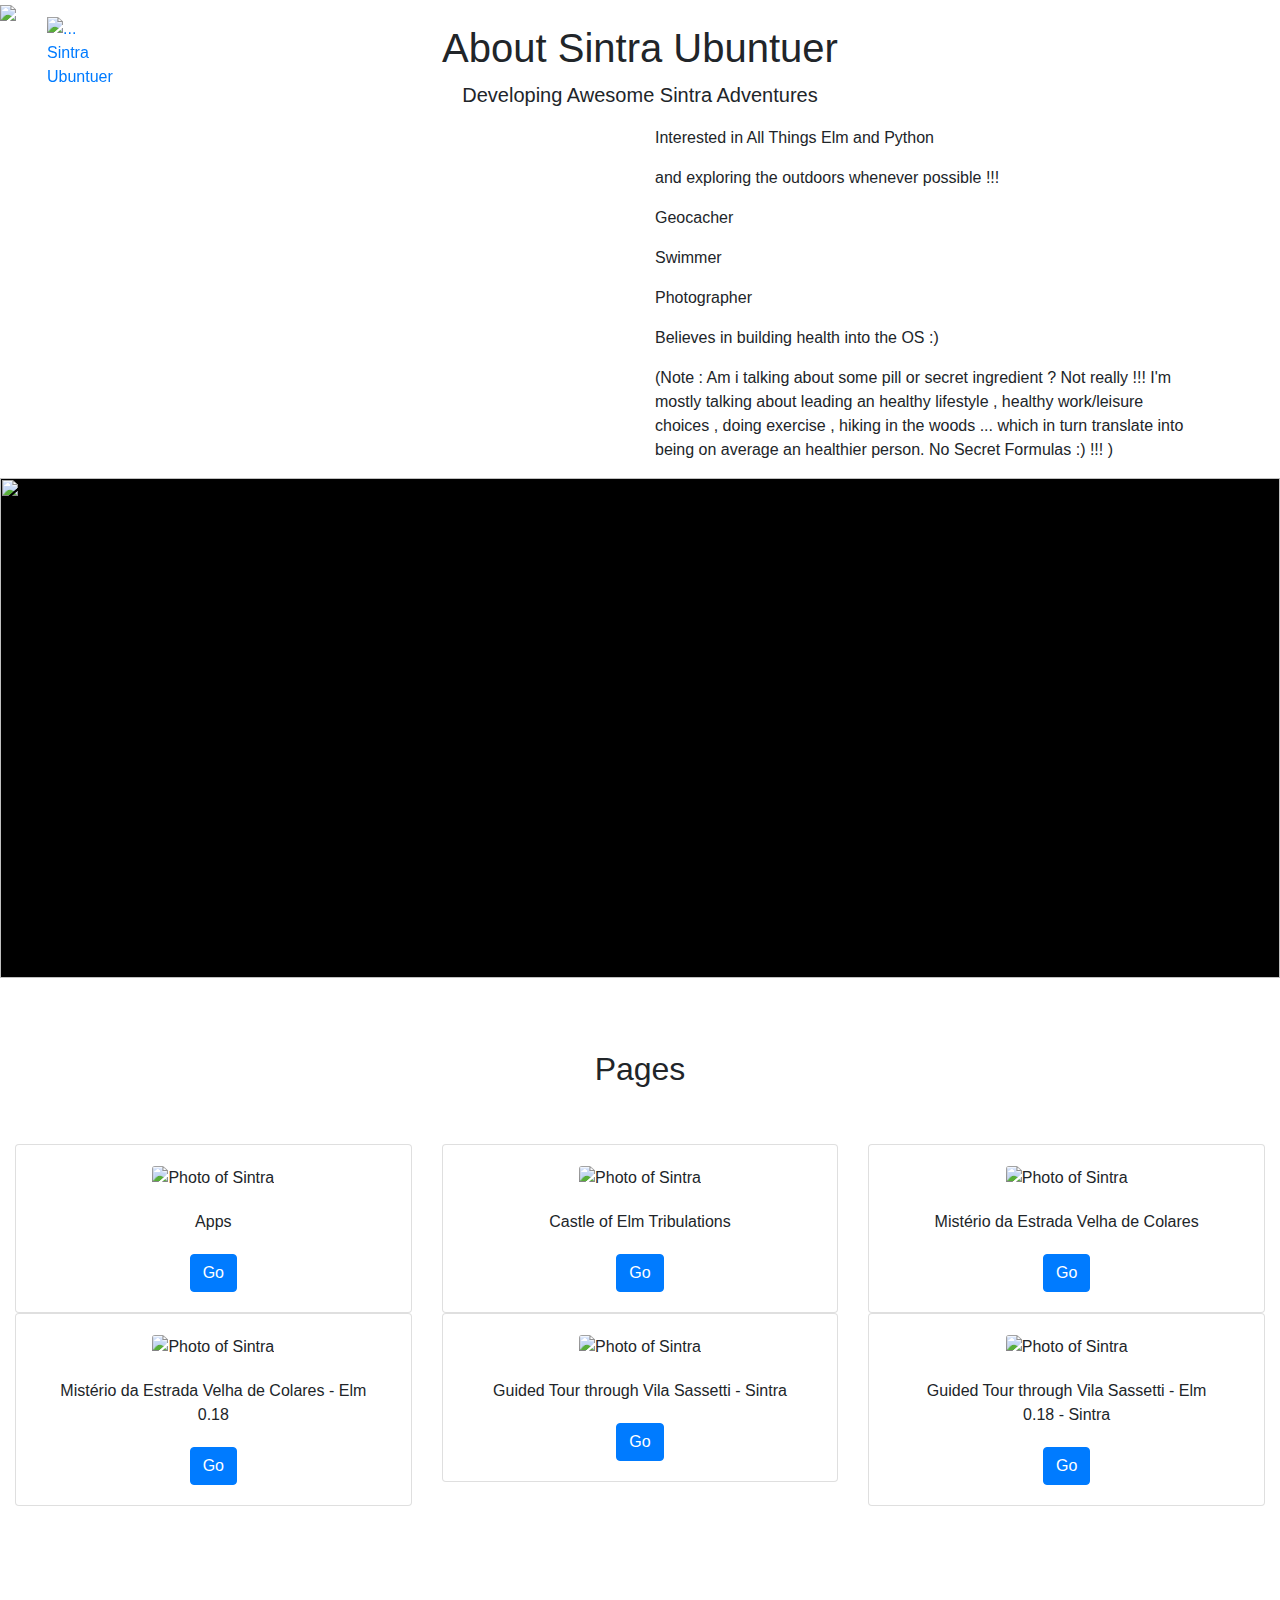
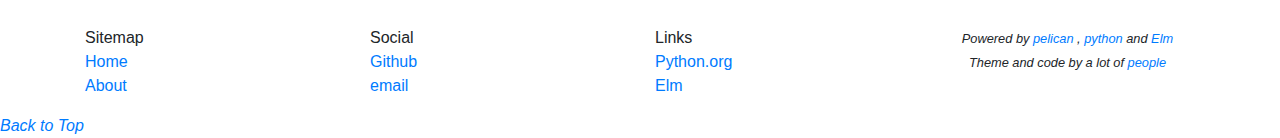
==== index.html @ ea8aba7e "add castle-of-elm-tribulations app" ====
<!DOCTYPE html>
<html lang="en">
<head>

        <meta charset="utf-8" />
        <title>Sintra Ubuntuer</title>
        <link rel="stylesheet" href="http://localhost:8000/output/theme/css/main.css" />

        <!-- Mobile Meta -->
      		<meta name="viewport" content="width=device-width, initial-scale=1.0">

        <!-- Bootstrap core CSS -->
        <!-- <link rel="stylesheet" href="https://cdnjs.cloudflare.com/ajax/libs/twitter-bootstrap/3.3.7/css/bootstrap.css" /> -->
        <link rel="stylesheet" href="https://cdnjs.cloudflare.com/ajax/libs/twitter-bootstrap/4.0.0-alpha/css/bootstrap.css " />
        <!-- Font Awesome CSS -->
        <link rel="stylesheet" href="https://maxcdn.bootstrapcdn.com/font-awesome/4.7.0/css/font-awesome.min.css" />



        <!--[if IE]>
            <script src="https://html5shiv.googlecode.com/svn/trunk/html5.js"></script>
        <![endif]-->
</head>

<body class="no-trans">

		<!-- scrollToTop -->
		<!-- ================ -->

 		<div class="scrollToTop"><i class="icon-up-open-big"></i></div>

          		<!-- header start -->
          		<!-- ================ -->
          		<header class="header fixed clearfix navbar  fixed-top navbar-expand-sm">

          <nav class="navbar navbar-dark  navbar-fixed-top" >
              <div class="container">

              <button class="navbar-toggler hidden-md-up pull-xs-right" data-target="#collapsenav" data-toggle="collapse" type="button">
                      ☰
                  </button>
              <div class="row">
                 <div class="col-lg-7 col-md-6 col-sm-12 col-xs-12">
                    <!-- <a class="navbar-brand" href="#home">Brand-1</a> -->
                    <!-- logo -->
							      <div class="logo smooth-scroll">
								        <a href="#banner"><img id="logo" class="img-circle" src="http://localhost:8000/output/theme/images/logo.jpg" alt="..."></a>
							      </div>

							      <!-- name-and-slogan -->
							      <div class="site-name-and-slogan smooth-scroll">
							        	<div class="site-name"><a href="http://localhost:8000/output/index.html">Sintra Ubuntuer </a></div>
							         	<!-- <div class="site-slogan"> <a target="_blank" href=""> </a></div> -->
						      	</div>
                 </div>
                  <div class="col-lg-5 col-md-6 col-sm-12 col-xs-12">
                      <div class="theMenu">
                      <div class="menuItems">
                       <div class="navbar-toggleable-sm collapse  text-xs-center" id="collapsenav">
                          <ul class="nav navbar-nav">
                            <!-- <li class="nav-item"><a class="nav-link" href="#">About</a></li> -->

                                           <li class="nav-item"><a class="nav-link" href="http://localhost:8000/output/index.html">Home</a></li>
                                           <li class="nav-item"><a class="nav-link" href="http://localhost:8000/output/index.html#about">About</a></li>


                                  <li class="nav-item"><a class="nav-link" href="http://localhost:8000/output/cronoIndex.html">Articles</a></li>

                                          <li class="nav-item"><a class="nav-link" href="http://localhost:8000/output/pages/apps.html">Apps</a></li>


                          </ul>
                      </div>
                    </div>
                  </div>
                  </div>

              </div>
            </div>
        </nav>


</header>
<!-- header end -->

<!-- banner start -->
<!-- ================ -->
<div id="banner" class="banner">
  <div class="banner-image"></div>
  <div class="banner-caption">
    <div class="container">
      <div class="row">
        <div class="col-md-8 col-md-offset-2 object-non-visible" data-animation-effect="fadeIn">
          <!--<h1 class="text-center"><span></span></h1>
          <p class="lead text-center"></p>
        -->
        </div>
      </div>
    </div>
  </div>
  <div class="arrow_down"><a class="arrowMoveDown" data-target="#MainContent"><img id="imgArrowDown" src="http://localhost:8000/output/theme/images/icons/arrow_down__black_M.png" /></a></div>
</div>
<!-- banner end -->

 <div id="MainContent">


<!-- section start -->
<!-- ================ -->
<div class="section clearfix object-non-visible" data-animation-effect="fadeIn">
  <div class="container">
    <div class="row">
      <div class="col-md-12">
        <h1 id="about" class="title text-center">About <span>Sintra Ubuntuer</span></h1>
        <p class="lead text-center">Developing Awesome Sintra Adventures</p>
        <div class="space"></div>
        <div class="row">
          <div class="col-md-6">
            <img src="http://localhost:8000/output/theme/images/Sintra_img01.jpg" alt="">
            <div class="space"></div>
          </div>
          <div class="col-md-6">
            <p>Interested in All Things Elm and Python </p>
            <p>and exploring the outdoors whenever possible !!!
              <p>Geocacher </p>
              <p>Swimmer </p>
              <p>Photographer </p>
              <p>Believes in building health into the OS :) </p>
              <p>(Note : Am i talking about some pill or secret ingredient ? Not really !!! I'm mostly
                talking about leading an healthy lifestyle , healthy work/leisure choices , doing exercise ,
                hiking in the woods ... which in turn translate into being on average an healthier person. No Secret
                Formulas :) !!! )
              </p>


          </div>
        </div>
        <div class="space"></div>
      </div>
    </div>
  </div>
</div>


<div id="sepImage" style="width:100%; height:500px ; display: block; position: relative; background-color:#000000;">
  <!--<img style="width: 100%; height: 100%;" class="img-responsive" src="http://localhost:8000/output/theme/images/elmIdeas_.png"  /> -->
  <!-- <img style="width: 100%; height: 100%;" class="img-responsive" src="http://localhost:8000/output/theme/images/worldSep.png"  />  -->
  <img style="width: 100%; height: 100%;" class="img-responsive"
    src="http://localhost:8000/output/theme/images/deepIdeas___.png" />

</div>


<br />
<br />

<section id="content" class="body">

  <br />
  <h2 class="text-center">Pages</h2>
  <br />
  <br />
  <div class="container-fluid">



    <div class="row">

      <div class="col-lg-4 col-md-6 col-sm-12">


        <div class="alignCenter">
          <div class="card">

            <div class="card-body text-center">

              <!-- Image -->
              <img class="card-img-top maxwidth300 alignCenter"
                src="http://localhost:8000/output/theme/images/apps5.png" alt="Photo of Sintra">

              <!-- Text Overlay -->
              <div class="card-img-overlay maxHeight100">
                <h4 class="card-title"></h4>
                <p class="card-text"></p>
              </div>



              <!-- </div> -->
              <div class="card-body text-center minHeight80">
                <span class="valignMiddle">Apps</span>
                </br>
              </div>
              <div>
                <a class="btn btn-primary maxWidth200 alignCenter" href="http://localhost:8000/output/pages/apps.html">Go</a>
              </div>

            </div>

          </div>
        </div>
      </div>







      <div class="col-lg-4 col-md-6 col-sm-12">


        <div class="alignCenter">
          <div class="card">

            <div class="card-body text-center">

              <!-- Image -->
              <img class="card-img-top maxwidth300 alignCenter"
                src="http://localhost:8000/output/theme/images/castleOfElmTribulations_indexPage.png" alt="Photo of Sintra">

              <!-- Text Overlay -->
              <div class="card-img-overlay maxHeight100">
                <h4 class="card-title"></h4>
                <p class="card-text"></p>
              </div>



              <!-- </div> -->
              <div class="card-body text-center minHeight80">
                <span class="valignMiddle">Castle of Elm Tribulations</span>
                </br>
              </div>
              <div>
                <a class="btn btn-primary maxWidth200 alignCenter" href="http://localhost:8000/output/pages/castle-of-elm-tribulations.html">Go</a>
              </div>

            </div>

          </div>
        </div>
      </div>







      <div class="col-lg-4 col-md-6 col-sm-12">


        <div class="alignCenter">
          <div class="card">

            <div class="card-body text-center">

              <!-- Image -->
              <img class="card-img-top maxwidth300 alignCenter"
                src="http://localhost:8000/output/theme/images/misterioEstradaVelhaColares_indexPage.png" alt="Photo of Sintra">

              <!-- Text Overlay -->
              <div class="card-img-overlay maxHeight100">
                <h4 class="card-title"></h4>
                <p class="card-text"></p>
              </div>



              <!-- </div> -->
              <div class="card-body text-center minHeight80">
                <span class="valignMiddle">Mistério da Estrada Velha de Colares</span>
                </br>
              </div>
              <div>
                <a class="btn btn-primary maxWidth200 alignCenter" href="http://localhost:8000/output/pages/misterio-da-estrada-velha-de-colares.html">Go</a>
              </div>

            </div>

          </div>
        </div>
      </div>

    </div>





    <div class="row">

      <div class="col-lg-4 col-md-6 col-sm-12">


        <div class="alignCenter">
          <div class="card">

            <div class="card-body text-center">

              <!-- Image -->
              <img class="card-img-top maxwidth300 alignCenter"
                src="http://localhost:8000/output/theme/images/misterioEstradaVelhaColares_indexPage.png" alt="Photo of Sintra">

              <!-- Text Overlay -->
              <div class="card-img-overlay maxHeight100">
                <h4 class="card-title"></h4>
                <p class="card-text"></p>
              </div>



              <!-- </div> -->
              <div class="card-body text-center minHeight80">
                <span class="valignMiddle">Mistério da Estrada Velha de Colares - Elm 0.18</span>
                </br>
              </div>
              <div>
                <a class="btn btn-primary maxWidth200 alignCenter" href="http://localhost:8000/output/pages/misterio-da-estrada-velha-de-colares-elm-018.html">Go</a>
              </div>

            </div>

          </div>
        </div>
      </div>







      <div class="col-lg-4 col-md-6 col-sm-12">


        <div class="alignCenter">
          <div class="card">

            <div class="card-body text-center">

              <!-- Image -->
              <img class="card-img-top maxwidth300 alignCenter"
                src="http://localhost:8000/output/theme/images/vilaSassetti_indexPage.png" alt="Photo of Sintra">

              <!-- Text Overlay -->
              <div class="card-img-overlay maxHeight100">
                <h4 class="card-title"></h4>
                <p class="card-text"></p>
              </div>



              <!-- </div> -->
              <div class="card-body text-center minHeight80">
                <span class="valignMiddle">Guided Tour through Vila Sassetti - Sintra</span>
                </br>
              </div>
              <div>
                <a class="btn btn-primary maxWidth200 alignCenter" href="http://localhost:8000/output/pages/guided-tour-through-vila-sassetti-sintra.html">Go</a>
              </div>

            </div>

          </div>
        </div>
      </div>







      <div class="col-lg-4 col-md-6 col-sm-12">


        <div class="alignCenter">
          <div class="card">

            <div class="card-body text-center">

              <!-- Image -->
              <img class="card-img-top maxwidth300 alignCenter"
                src="http://localhost:8000/output/theme/images/vilaSassetti_indexPage.png" alt="Photo of Sintra">

              <!-- Text Overlay -->
              <div class="card-img-overlay maxHeight100">
                <h4 class="card-title"></h4>
                <p class="card-text"></p>
              </div>



              <!-- </div> -->
              <div class="card-body text-center minHeight80">
                <span class="valignMiddle">Guided Tour through Vila Sassetti - Elm 0.18 - Sintra</span>
                </br>
              </div>
              <div>
                <a class="btn btn-primary maxWidth200 alignCenter" href="http://localhost:8000/output/pages/guided-tour-through-vila-sassetti-elm-018-sintra.html">Go</a>
              </div>

            </div>

          </div>
        </div>
      </div>

    </div>



</section>




</div>
        <!--
        <section id="extras" class="body text-center">
                <div class="blogroll">
                        <h2>Links</h2>
                        <ul>
                            <li><a href="http://python.org/">Python.org</a></li>
                            <li><a href="http://elm-lang.org">Elm</a></li>
                        </ul>
                </div><!-- /.blogroll

                <div class="social">
                        <h2>Social</h2>
                        <ul>

                            <li><a href="https://github.com/sintraubuntuer">Github</a></li>
                        </ul>
                </div><  !-- /.social

        </section><!-- /#extras
       -->


      <br/>
      <br/>
      <br/>
      <br/>
      <br/>

        <!-- Footer -->
               <div class="footer gradient-2">
                   <div class="container footer-container ">
                       <div class="row">
                           <div class="col-xs-12 col-sm-12 col-md-3 col-lg-3">
                               <div class="footer-title">Sitemap</div>
                               <ul class="list-unstyled">
                                   <li><a href="http://localhost:8000/output/index.html">Home</a></li>
                                   <li><a href="http://localhost:8000/output/index.html#about">About</a></li>
                               </ul>
                           </div>
                           <div class="col-xs-12 col-sm-12 col-md-3 col-lg-3">
                               <!-- <div class="footer-title"></div> -->
                               <div class="footer-title">Social</div>

                               <ul class="list-unstyled">
                                   <li><a href="https://github.com/sintraubuntuer" target="_blank">Github</a></li>
                                   <li><a  href="http://localhost:8000/output/pages/contacts.html">email</a></li>
                               </ul>
                           </div>
                           <div class="col-xs-12 col-sm-12 col-md-3 col-lg-3">
                               <!-- <div class="footer-title"></div> -->
                               <div class="footer-title">Links</div>

                               <ul class="list-unstyled">
                                   <li><a href="http://python.org/" target="_blank">Python.org</a></li>
                                   <li><a href="http://elm-lang.org" target="_blank">Elm</a></li>
                               </ul>
                           </div>
                           <div class="col-xs-12 col-sm-12 col-md-3 col-lg-3">
                               <p class="text-center">
                                   <small><em>Powered by <a href="http://docs.getpelican.com/" target="_blank">pelican</a>
                                                        , <a href="https://www.python.org/" target="_blank">python</a>
                                                        and
                                                        <a href="http://www.elm-lang.org/" target="_blank">Elm</a>
                                        </em></small><br/>

                                   <small><em>Theme and code by a lot of <a class="redLink" href="http://localhost:8000/output/pages/credits.html">people</a></small> </br>
                                   <small></small>
                               </p>
                           </div>
                       </div>
                   </div>
               </div>
               <!-- /Footer -->

               <a href="#" class="back-to-top">Back to Top</a>











    <script type="text/javascript" src="http://localhost:8000/output/theme/plugins/jquery.min.js"></script>

   <!-- <script type="text/javascript" src="https://cdnjs.cloudflare.com/ajax/libs/twitter-bootstrap/3.3.7/js/bootstrap.min.js"></script> -->
   <script type="text/javascript" src="https://cdnjs.cloudflare.com/ajax/libs/twitter-bootstrap/4.0.0-alpha/js/bootstrap.js"></script>

    <!-- Modernizr javascript -->
    <script type="text/javascript" src="http://localhost:8000/output/theme/plugins/modernizr.js"></script>

    <!-- Isotope javascript -->
    <script type="text/javascript" src="http://localhost:8000/output/theme/plugins/isotope/isotope.pkgd.min.js"></script>

    <!-- Backstretch javascript -->
    <script type="text/javascript" src="http://localhost:8000/output/theme/plugins/jquery.backstretch.min.js"></script>

     <!-- Appear javascript -->
    <script type="text/javascript" src="http://localhost:8000/output/theme/plugins/jquery.appear.js"></script>


   <!-- Initialization of Plugins -->
		<script type="text/javascript" src="http://localhost:8000/output/theme/js/template.js" ></script>

		<!-- Custom Scripts -->
		<script type="text/javascript" src="http://localhost:8000/output/theme/js/custom.js" ></script>

    <link rel="stylesheet" href="http://localhost:8000/output/theme/css/defaultHighlight.css">
    <script type="text/javascript" src="http://localhost:8000/output/theme/js/highlight.pack.js"></script>
    <script type="text/javascript">hljs.initHighlightingOnLoad();</script>


    <script type="text/javascript">

        $(document).ready(function(){

            $(".banner-image").backstretch('http://localhost:8000/output/theme/images/banner.jpg');

        });

    </script>


<script type="text/javascript">

  $(document).ready(function () {

    checkWindowSize();

    $(window).resize(function () {
      checkWindowSize();
    });

    function checkWindowSize() {
      var windowsize = $(window).width();
      if (windowsize < 768) {
        $("#sepImage img").attr("src", "http://localhost:8000/output/theme/images/deepIdeas_smallScreen.png");
      }
      else {
        $("#sepImage img").attr("src", "http://localhost:8000/output/theme/images/deepIdeas___.png");
      }
    }

  });

</script>



</body>
</html>
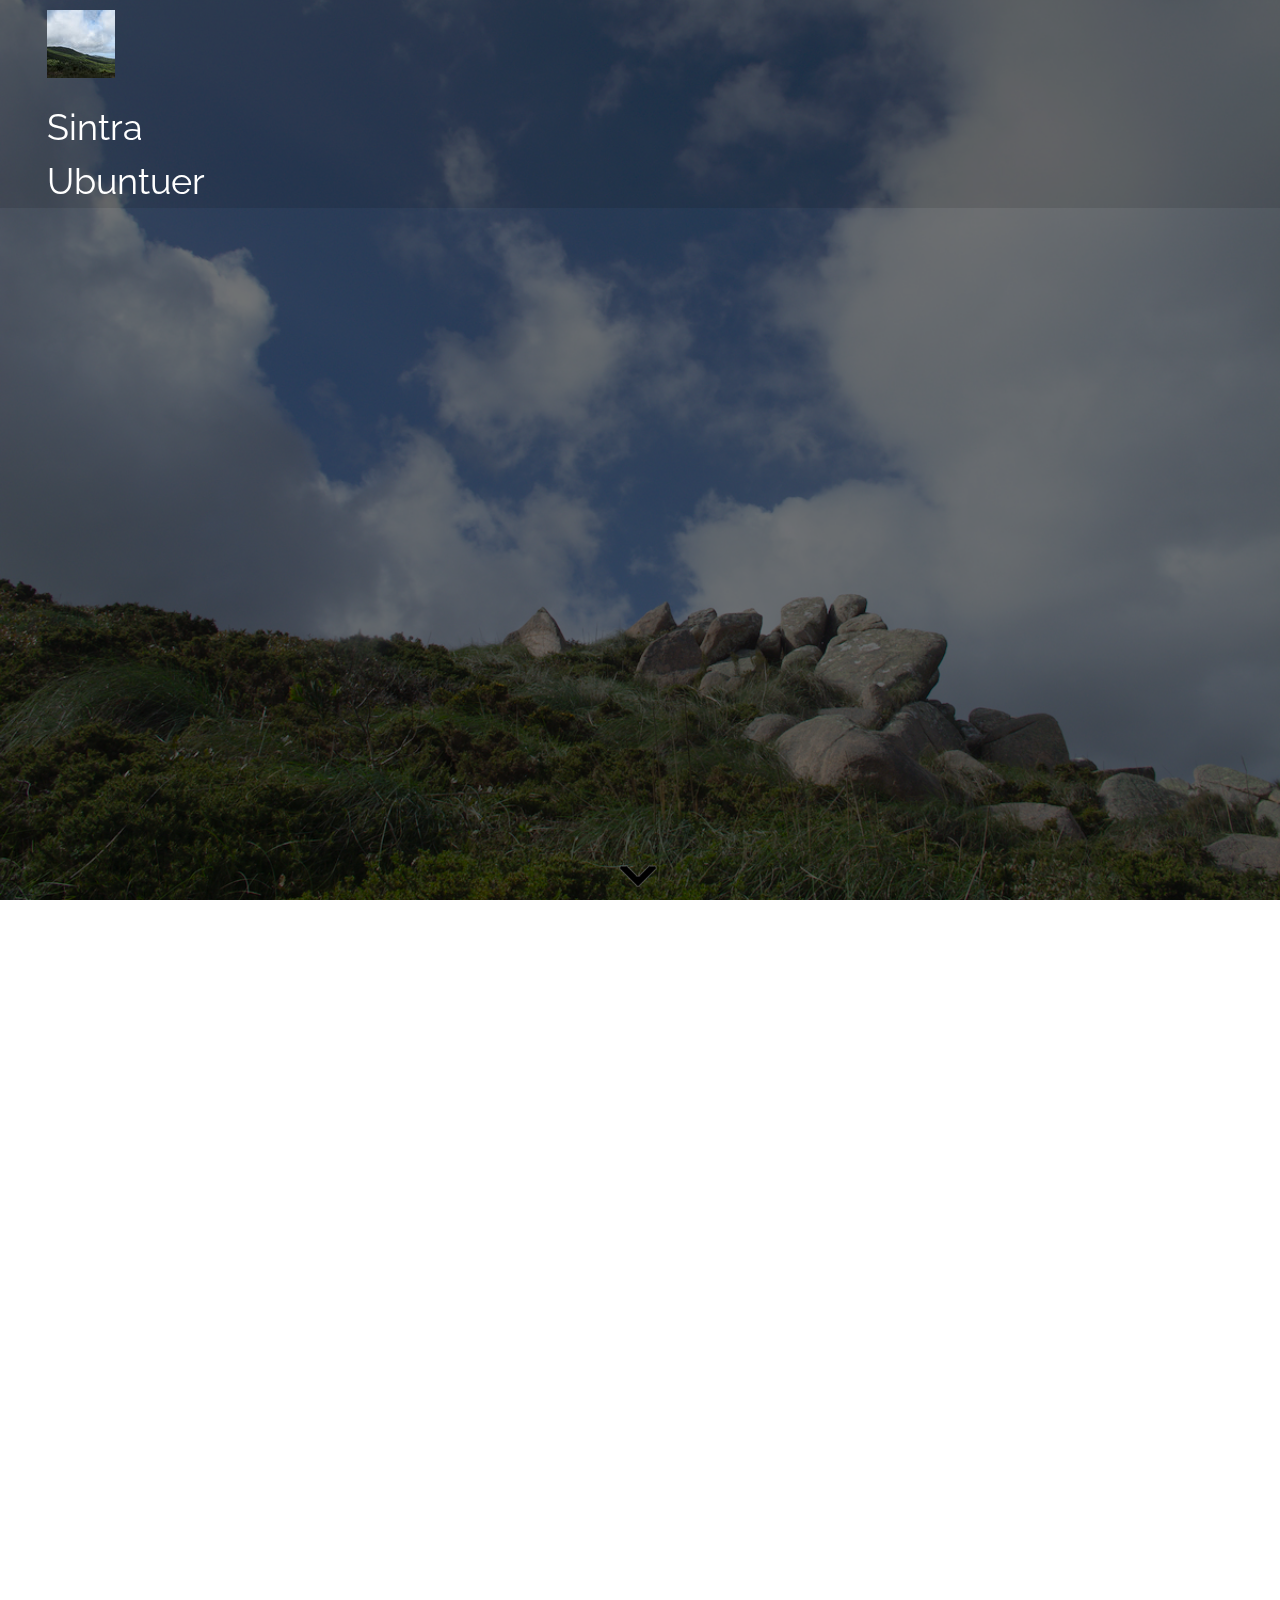
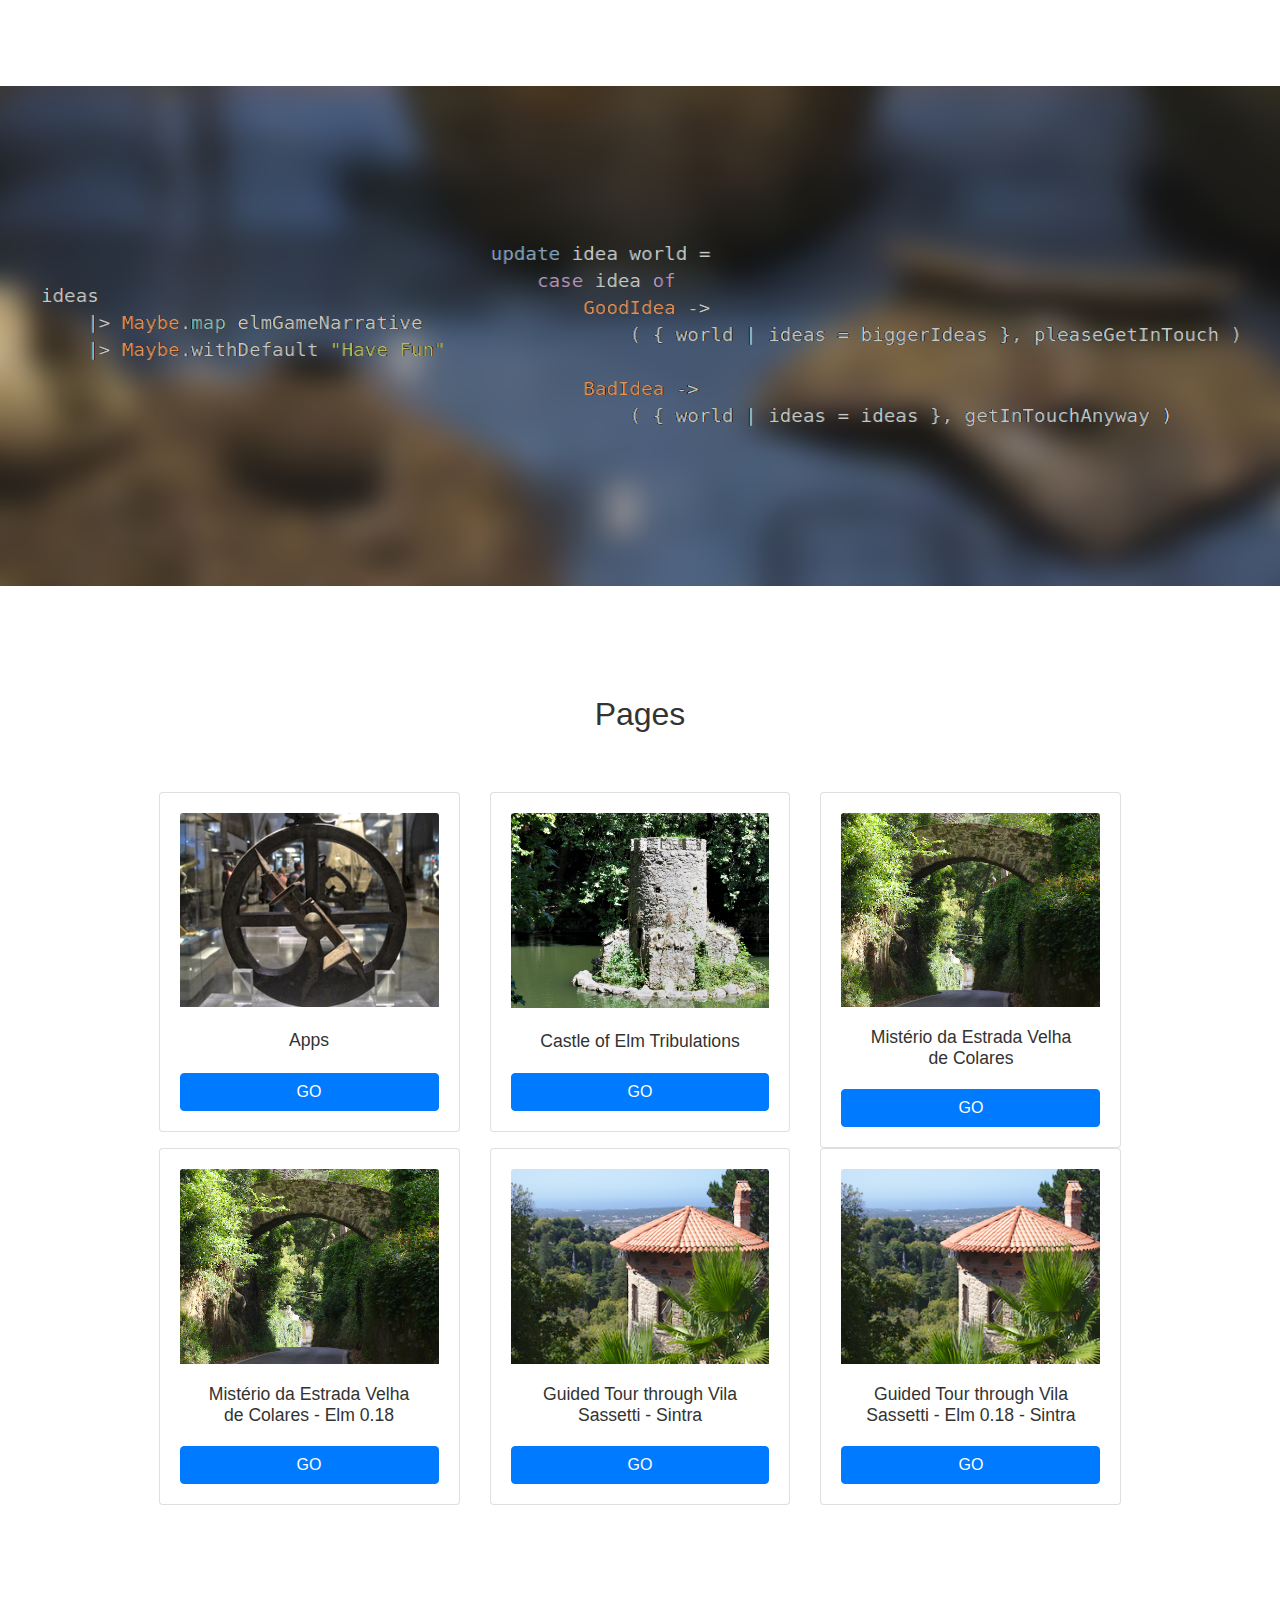
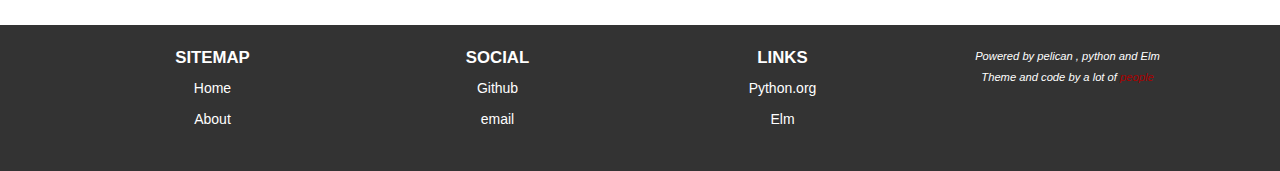
==== commit 33138041: "add castle-of-elm-tribulations app" ====
--- a/index.html
+++ b/index.html
@@ -4,7 +4,7 @@
 
         <meta charset="utf-8" />
         <title>Sintra Ubuntuer</title>
-        <link rel="stylesheet" href="http://localhost:8000/output/theme/css/main.css" />
+        <link rel="stylesheet" href="https://sintraubuntuer.github.io/theme/css/main.css" />
 
         <!-- Mobile Meta -->
       		<meta name="viewport" content="width=device-width, initial-scale=1.0">
@@ -44,12 +44,12 @@
                     <!-- <a class="navbar-brand" href="#home">Brand-1</a> -->
                     <!-- logo -->
 							      <div class="logo smooth-scroll">
-								        <a href="#banner"><img id="logo" class="img-circle" src="http://localhost:8000/output/theme/images/logo.jpg" alt="..."></a>
+								        <a href="#banner"><img id="logo" class="img-circle" src="https://sintraubuntuer.github.io/theme/images/logo.jpg" alt="..."></a>
 							      </div>
 
 							      <!-- name-and-slogan -->
 							      <div class="site-name-and-slogan smooth-scroll">
-							        	<div class="site-name"><a href="http://localhost:8000/output/index.html">Sintra Ubuntuer </a></div>
+							        	<div class="site-name"><a href="https://sintraubuntuer.github.io/index.html">Sintra Ubuntuer </a></div>
 							         	<!-- <div class="site-slogan"> <a target="_blank" href=""> </a></div> -->
 						      	</div>
                  </div>
@@ -60,13 +60,13 @@
                           <ul class="nav navbar-nav">
                             <!-- <li class="nav-item"><a class="nav-link" href="#">About</a></li> -->
 
-                                           <li class="nav-item"><a class="nav-link" href="http://localhost:8000/output/index.html">Home</a></li>
-                                           <li class="nav-item"><a class="nav-link" href="http://localhost:8000/output/index.html#about">About</a></li>
-
-
-                                  <li class="nav-item"><a class="nav-link" href="http://localhost:8000/output/cronoIndex.html">Articles</a></li>
-
-                                          <li class="nav-item"><a class="nav-link" href="http://localhost:8000/output/pages/apps.html">Apps</a></li>
+                                           <li class="nav-item"><a class="nav-link" href="https://sintraubuntuer.github.io/index.html">Home</a></li>
+                                           <li class="nav-item"><a class="nav-link" href="https://sintraubuntuer.github.io/index.html#about">About</a></li>
+
+
+                                  <li class="nav-item"><a class="nav-link" href="https://sintraubuntuer.github.io/cronoIndex.html">Articles</a></li>
+
+                                          <li class="nav-item"><a class="nav-link" href="https://sintraubuntuer.github.io/pages/apps.html">Apps</a></li>
 
 
                           </ul>
@@ -98,7 +98,7 @@
       </div>
     </div>
   </div>
-  <div class="arrow_down"><a class="arrowMoveDown" data-target="#MainContent"><img id="imgArrowDown" src="http://localhost:8000/output/theme/images/icons/arrow_down__black_M.png" /></a></div>
+  <div class="arrow_down"><a class="arrowMoveDown" data-target="#MainContent"><img id="imgArrowDown" src="https://sintraubuntuer.github.io/theme/images/icons/arrow_down__black_M.png" /></a></div>
 </div>
 <!-- banner end -->
 
@@ -116,7 +116,7 @@
         <div class="space"></div>
         <div class="row">
           <div class="col-md-6">
-            <img src="http://localhost:8000/output/theme/images/Sintra_img01.jpg" alt="">
+            <img src="https://sintraubuntuer.github.io/theme/images/Sintra_img01.jpg" alt="">
             <div class="space"></div>
           </div>
           <div class="col-md-6">
@@ -143,10 +143,10 @@
 
 
 <div id="sepImage" style="width:100%; height:500px ; display: block; position: relative; background-color:#000000;">
-  <!--<img style="width: 100%; height: 100%;" class="img-responsive" src="http://localhost:8000/output/theme/images/elmIdeas_.png"  /> -->
-  <!-- <img style="width: 100%; height: 100%;" class="img-responsive" src="http://localhost:8000/output/theme/images/worldSep.png"  />  -->
+  <!--<img style="width: 100%; height: 100%;" class="img-responsive" src="https://sintraubuntuer.github.io/theme/images/elmIdeas_.png"  /> -->
+  <!-- <img style="width: 100%; height: 100%;" class="img-responsive" src="https://sintraubuntuer.github.io/theme/images/worldSep.png"  />  -->
   <img style="width: 100%; height: 100%;" class="img-responsive"
-    src="http://localhost:8000/output/theme/images/deepIdeas___.png" />
+    src="https://sintraubuntuer.github.io/theme/images/deepIdeas___.png" />
 
 </div>
 
@@ -176,7 +176,7 @@
 
               <!-- Image -->
               <img class="card-img-top maxwidth300 alignCenter"
-                src="http://localhost:8000/output/theme/images/apps5.png" alt="Photo of Sintra">
+                src="https://sintraubuntuer.github.io/theme/images/apps5.png" alt="Photo of Sintra">
 
               <!-- Text Overlay -->
               <div class="card-img-overlay maxHeight100">
@@ -192,7 +192,7 @@
                 </br>
               </div>
               <div>
-                <a class="btn btn-primary maxWidth200 alignCenter" href="http://localhost:8000/output/pages/apps.html">Go</a>
+                <a class="btn btn-primary maxWidth200 alignCenter" href="https://sintraubuntuer.github.io/pages/apps.html">Go</a>
               </div>
 
             </div>
@@ -217,7 +217,7 @@
 
               <!-- Image -->
               <img class="card-img-top maxwidth300 alignCenter"
-                src="http://localhost:8000/output/theme/images/castleOfElmTribulations_indexPage.png" alt="Photo of Sintra">
+                src="https://sintraubuntuer.github.io/theme/images/castleOfElmTribulations_indexPage.png" alt="Photo of Sintra">
 
               <!-- Text Overlay -->
               <div class="card-img-overlay maxHeight100">
@@ -233,7 +233,7 @@
                 </br>
               </div>
               <div>
-                <a class="btn btn-primary maxWidth200 alignCenter" href="http://localhost:8000/output/pages/castle-of-elm-tribulations.html">Go</a>
+                <a class="btn btn-primary maxWidth200 alignCenter" href="https://sintraubuntuer.github.io/pages/castle-of-elm-tribulations.html">Go</a>
               </div>
 
             </div>
@@ -258,7 +258,7 @@
 
               <!-- Image -->
               <img class="card-img-top maxwidth300 alignCenter"
-                src="http://localhost:8000/output/theme/images/misterioEstradaVelhaColares_indexPage.png" alt="Photo of Sintra">
+                src="https://sintraubuntuer.github.io/theme/images/misterioEstradaVelhaColares_indexPage.png" alt="Photo of Sintra">
 
               <!-- Text Overlay -->
               <div class="card-img-overlay maxHeight100">
@@ -274,7 +274,7 @@
                 </br>
               </div>
               <div>
-                <a class="btn btn-primary maxWidth200 alignCenter" href="http://localhost:8000/output/pages/misterio-da-estrada-velha-de-colares.html">Go</a>
+                <a class="btn btn-primary maxWidth200 alignCenter" href="https://sintraubuntuer.github.io/pages/misterio-da-estrada-velha-de-colares.html">Go</a>
               </div>
 
             </div>
@@ -301,7 +301,7 @@
 
               <!-- Image -->
               <img class="card-img-top maxwidth300 alignCenter"
-                src="http://localhost:8000/output/theme/images/misterioEstradaVelhaColares_indexPage.png" alt="Photo of Sintra">
+                src="https://sintraubuntuer.github.io/theme/images/misterioEstradaVelhaColares_indexPage.png" alt="Photo of Sintra">
 
               <!-- Text Overlay -->
               <div class="card-img-overlay maxHeight100">
@@ -317,7 +317,7 @@
                 </br>
               </div>
               <div>
-                <a class="btn btn-primary maxWidth200 alignCenter" href="http://localhost:8000/output/pages/misterio-da-estrada-velha-de-colares-elm-018.html">Go</a>
+                <a class="btn btn-primary maxWidth200 alignCenter" href="https://sintraubuntuer.github.io/pages/misterio-da-estrada-velha-de-colares-elm-018.html">Go</a>
               </div>
 
             </div>
@@ -342,7 +342,7 @@
 
               <!-- Image -->
               <img class="card-img-top maxwidth300 alignCenter"
-                src="http://localhost:8000/output/theme/images/vilaSassetti_indexPage.png" alt="Photo of Sintra">
+                src="https://sintraubuntuer.github.io/theme/images/vilaSassetti_indexPage.png" alt="Photo of Sintra">
 
               <!-- Text Overlay -->
               <div class="card-img-overlay maxHeight100">
@@ -358,7 +358,7 @@
                 </br>
               </div>
               <div>
-                <a class="btn btn-primary maxWidth200 alignCenter" href="http://localhost:8000/output/pages/guided-tour-through-vila-sassetti-sintra.html">Go</a>
+                <a class="btn btn-primary maxWidth200 alignCenter" href="https://sintraubuntuer.github.io/pages/guided-tour-through-vila-sassetti-sintra.html">Go</a>
               </div>
 
             </div>
@@ -383,7 +383,7 @@
 
               <!-- Image -->
               <img class="card-img-top maxwidth300 alignCenter"
-                src="http://localhost:8000/output/theme/images/vilaSassetti_indexPage.png" alt="Photo of Sintra">
+                src="https://sintraubuntuer.github.io/theme/images/vilaSassetti_indexPage.png" alt="Photo of Sintra">
 
               <!-- Text Overlay -->
               <div class="card-img-overlay maxHeight100">
@@ -399,7 +399,7 @@
                 </br>
               </div>
               <div>
-                <a class="btn btn-primary maxWidth200 alignCenter" href="http://localhost:8000/output/pages/guided-tour-through-vila-sassetti-elm-018-sintra.html">Go</a>
+                <a class="btn btn-primary maxWidth200 alignCenter" href="https://sintraubuntuer.github.io/pages/guided-tour-through-vila-sassetti-elm-018-sintra.html">Go</a>
               </div>
 
             </div>
@@ -453,8 +453,8 @@
                            <div class="col-xs-12 col-sm-12 col-md-3 col-lg-3">
                                <div class="footer-title">Sitemap</div>
                                <ul class="list-unstyled">
-                                   <li><a href="http://localhost:8000/output/index.html">Home</a></li>
-                                   <li><a href="http://localhost:8000/output/index.html#about">About</a></li>
+                                   <li><a href="https://sintraubuntuer.github.io/index.html">Home</a></li>
+                                   <li><a href="https://sintraubuntuer.github.io/index.html#about">About</a></li>
                                </ul>
                            </div>
                            <div class="col-xs-12 col-sm-12 col-md-3 col-lg-3">
@@ -463,7 +463,7 @@
 
                                <ul class="list-unstyled">
                                    <li><a href="https://github.com/sintraubuntuer" target="_blank">Github</a></li>
-                                   <li><a  href="http://localhost:8000/output/pages/contacts.html">email</a></li>
+                                   <li><a  href="https://sintraubuntuer.github.io/pages/contacts.html">email</a></li>
                                </ul>
                            </div>
                            <div class="col-xs-12 col-sm-12 col-md-3 col-lg-3">
@@ -483,7 +483,7 @@
                                                         <a href="http://www.elm-lang.org/" target="_blank">Elm</a>
                                         </em></small><br/>
 
-                                   <small><em>Theme and code by a lot of <a class="redLink" href="http://localhost:8000/output/pages/credits.html">people</a></small> </br>
+                                   <small><em>Theme and code by a lot of <a class="redLink" href="https://sintraubuntuer.github.io/pages/credits.html">people</a></small> </br>
                                    <small></small>
                                </p>
                            </div>
@@ -504,32 +504,32 @@
 
 
 
-    <script type="text/javascript" src="http://localhost:8000/output/theme/plugins/jquery.min.js"></script>
+    <script type="text/javascript" src="https://sintraubuntuer.github.io/theme/plugins/jquery.min.js"></script>
 
    <!-- <script type="text/javascript" src="https://cdnjs.cloudflare.com/ajax/libs/twitter-bootstrap/3.3.7/js/bootstrap.min.js"></script> -->
    <script type="text/javascript" src="https://cdnjs.cloudflare.com/ajax/libs/twitter-bootstrap/4.0.0-alpha/js/bootstrap.js"></script>
 
     <!-- Modernizr javascript -->
-    <script type="text/javascript" src="http://localhost:8000/output/theme/plugins/modernizr.js"></script>
+    <script type="text/javascript" src="https://sintraubuntuer.github.io/theme/plugins/modernizr.js"></script>
 
     <!-- Isotope javascript -->
-    <script type="text/javascript" src="http://localhost:8000/output/theme/plugins/isotope/isotope.pkgd.min.js"></script>
+    <script type="text/javascript" src="https://sintraubuntuer.github.io/theme/plugins/isotope/isotope.pkgd.min.js"></script>
 
     <!-- Backstretch javascript -->
-    <script type="text/javascript" src="http://localhost:8000/output/theme/plugins/jquery.backstretch.min.js"></script>
+    <script type="text/javascript" src="https://sintraubuntuer.github.io/theme/plugins/jquery.backstretch.min.js"></script>
 
      <!-- Appear javascript -->
-    <script type="text/javascript" src="http://localhost:8000/output/theme/plugins/jquery.appear.js"></script>
+    <script type="text/javascript" src="https://sintraubuntuer.github.io/theme/plugins/jquery.appear.js"></script>
 
 
    <!-- Initialization of Plugins -->
-		<script type="text/javascript" src="http://localhost:8000/output/theme/js/template.js" ></script>
+		<script type="text/javascript" src="https://sintraubuntuer.github.io/theme/js/template.js" ></script>
 
 		<!-- Custom Scripts -->
-		<script type="text/javascript" src="http://localhost:8000/output/theme/js/custom.js" ></script>
-
-    <link rel="stylesheet" href="http://localhost:8000/output/theme/css/defaultHighlight.css">
-    <script type="text/javascript" src="http://localhost:8000/output/theme/js/highlight.pack.js"></script>
+		<script type="text/javascript" src="https://sintraubuntuer.github.io/theme/js/custom.js" ></script>
+
+    <link rel="stylesheet" href="https://sintraubuntuer.github.io/theme/css/defaultHighlight.css">
+    <script type="text/javascript" src="https://sintraubuntuer.github.io/theme/js/highlight.pack.js"></script>
     <script type="text/javascript">hljs.initHighlightingOnLoad();</script>
 
 
@@ -537,7 +537,7 @@
 
         $(document).ready(function(){
 
-            $(".banner-image").backstretch('http://localhost:8000/output/theme/images/banner.jpg');
+            $(".banner-image").backstretch('https://sintraubuntuer.github.io/theme/images/banner.jpg');
 
         });
 
@@ -557,10 +557,10 @@
     function checkWindowSize() {
       var windowsize = $(window).width();
       if (windowsize < 768) {
-        $("#sepImage img").attr("src", "http://localhost:8000/output/theme/images/deepIdeas_smallScreen.png");
+        $("#sepImage img").attr("src", "https://sintraubuntuer.github.io/theme/images/deepIdeas_smallScreen.png");
       }
       else {
-        $("#sepImage img").attr("src", "http://localhost:8000/output/theme/images/deepIdeas___.png");
+        $("#sepImage img").attr("src", "https://sintraubuntuer.github.io/theme/images/deepIdeas___.png");
       }
     }
 
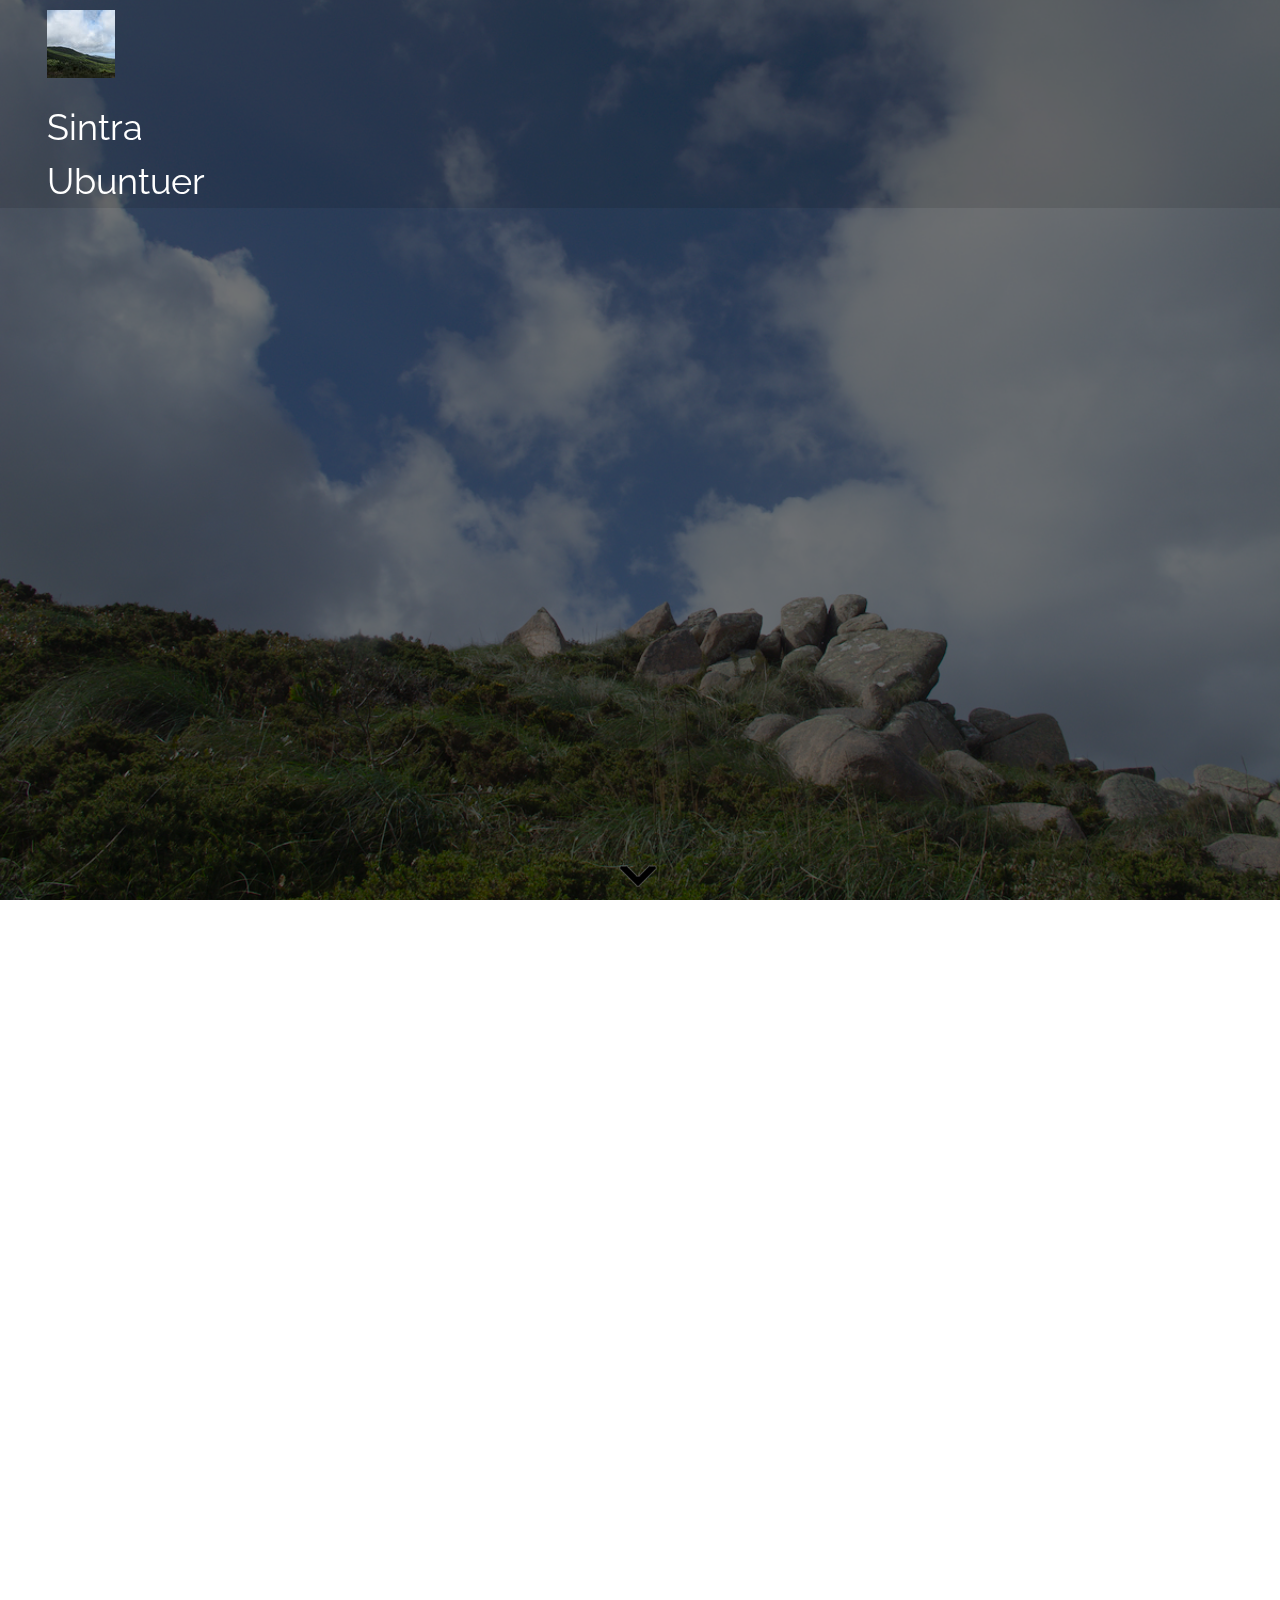
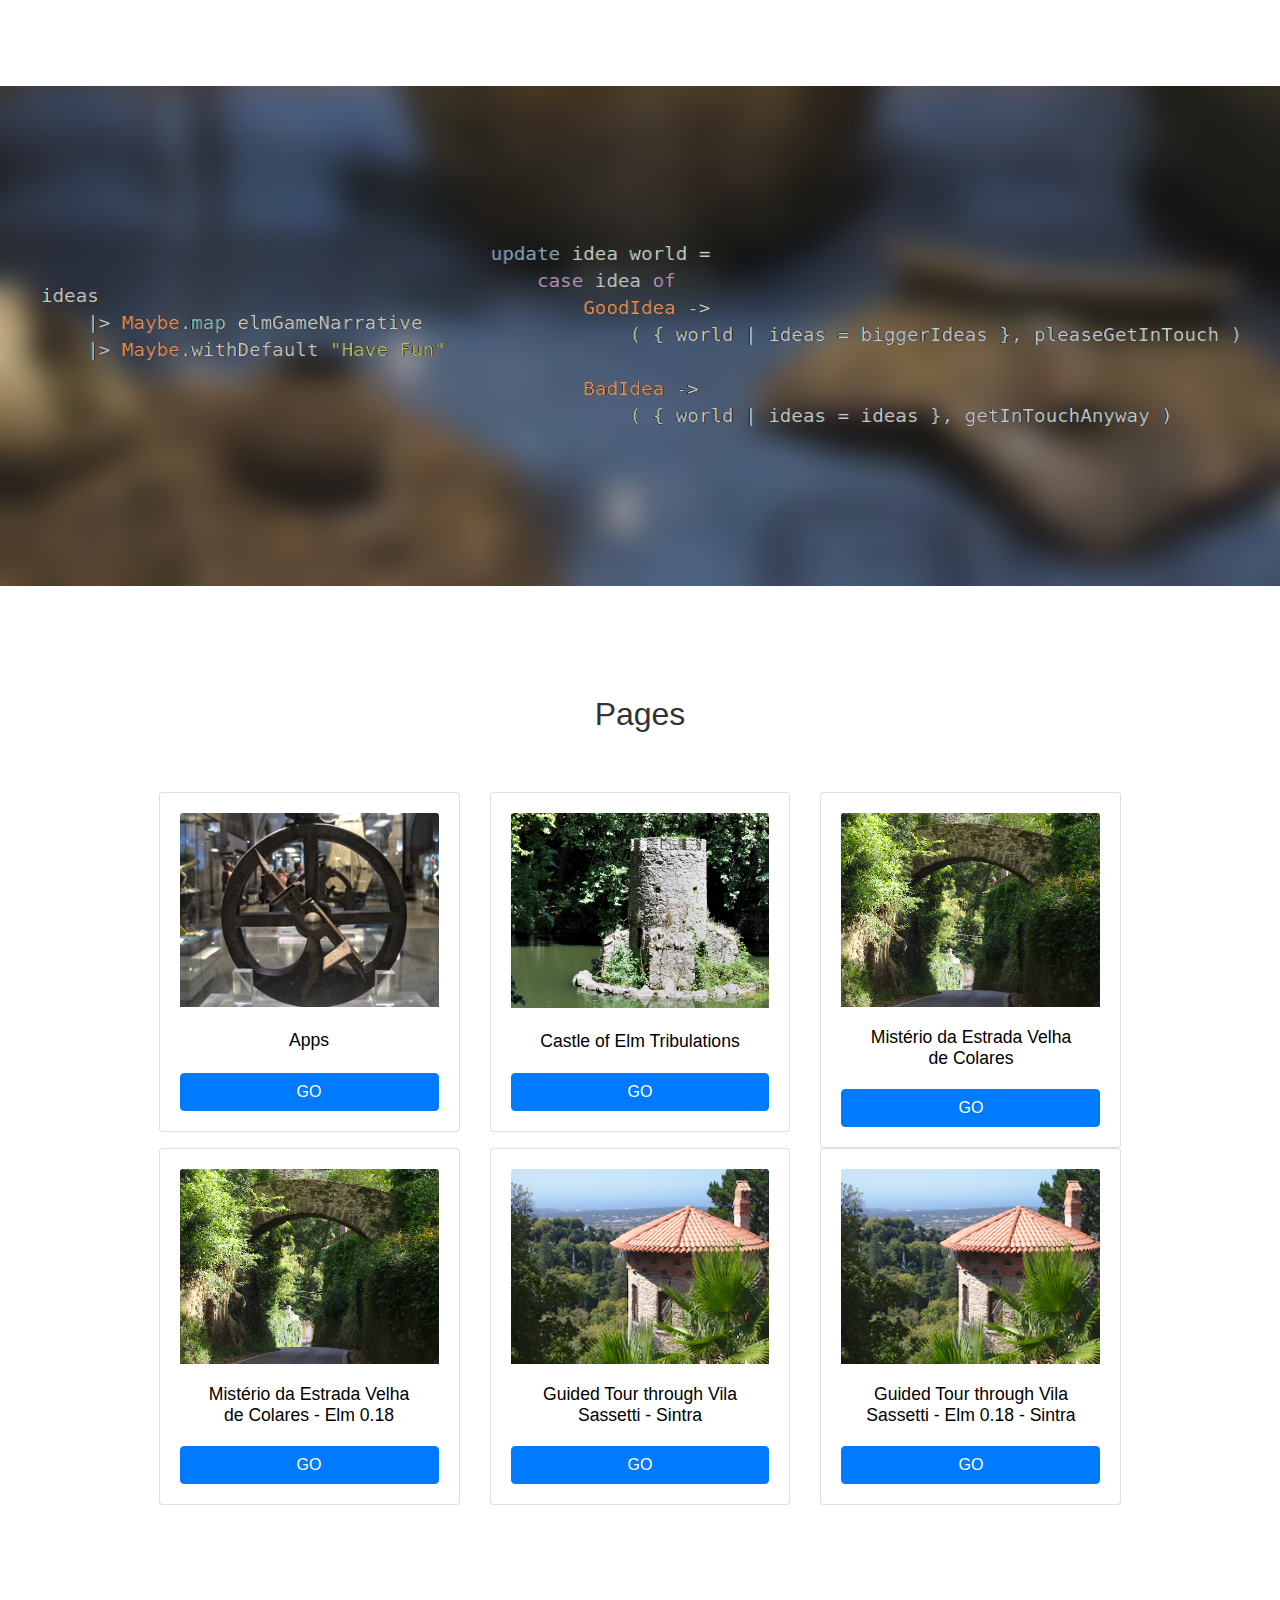
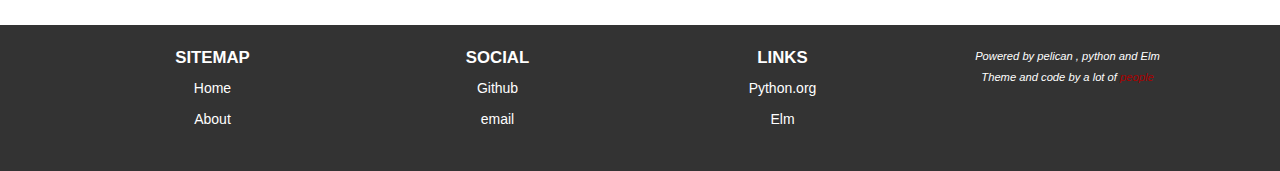
==== commit 164670bc: "update index page" ====
--- a/index.html
+++ b/index.html
@@ -175,8 +175,10 @@
             <div class="card-body text-center">
 
               <!-- Image -->
+              <a href="https://sintraubuntuer.github.io/pages/apps.html"> 
               <img class="card-img-top maxwidth300 alignCenter"
                 src="https://sintraubuntuer.github.io/theme/images/apps5.png" alt="Photo of Sintra">
+              </a>
 
               <!-- Text Overlay -->
               <div class="card-img-overlay maxHeight100">
@@ -188,7 +190,7 @@
 
               <!-- </div> -->
               <div class="card-body text-center minHeight80">
-                <span class="valignMiddle">Apps</span>
+                <span class="valignMiddle"><a href="https://sintraubuntuer.github.io/pages/apps.html" style="text-decoration: none ; color: black; "> Apps</a></span>
                 </br>
               </div>
               <div>
@@ -216,8 +218,10 @@
             <div class="card-body text-center">
 
               <!-- Image -->
+              <a href="https://sintraubuntuer.github.io/pages/castle-of-elm-tribulations.html"> 
               <img class="card-img-top maxwidth300 alignCenter"
                 src="https://sintraubuntuer.github.io/theme/images/castleOfElmTribulations_indexPage.png" alt="Photo of Sintra">
+              </a>
 
               <!-- Text Overlay -->
               <div class="card-img-overlay maxHeight100">
@@ -229,7 +233,7 @@
 
               <!-- </div> -->
               <div class="card-body text-center minHeight80">
-                <span class="valignMiddle">Castle of Elm Tribulations</span>
+                <span class="valignMiddle"><a href="https://sintraubuntuer.github.io/pages/castle-of-elm-tribulations.html" style="text-decoration: none ; color: black; "> Castle of Elm Tribulations</a></span>
                 </br>
               </div>
               <div>
@@ -257,8 +261,10 @@
             <div class="card-body text-center">
 
               <!-- Image -->
+              <a href="https://sintraubuntuer.github.io/pages/misterio-da-estrada-velha-de-colares.html"> 
               <img class="card-img-top maxwidth300 alignCenter"
                 src="https://sintraubuntuer.github.io/theme/images/misterioEstradaVelhaColares_indexPage.png" alt="Photo of Sintra">
+              </a>
 
               <!-- Text Overlay -->
               <div class="card-img-overlay maxHeight100">
@@ -270,7 +276,7 @@
 
               <!-- </div> -->
               <div class="card-body text-center minHeight80">
-                <span class="valignMiddle">Mistério da Estrada Velha de Colares</span>
+                <span class="valignMiddle"><a href="https://sintraubuntuer.github.io/pages/misterio-da-estrada-velha-de-colares.html" style="text-decoration: none ; color: black; "> Mistério da Estrada Velha de Colares</a></span>
                 </br>
               </div>
               <div>
@@ -300,8 +306,10 @@
             <div class="card-body text-center">
 
               <!-- Image -->
+              <a href="https://sintraubuntuer.github.io/pages/misterio-da-estrada-velha-de-colares-elm-018.html"> 
               <img class="card-img-top maxwidth300 alignCenter"
                 src="https://sintraubuntuer.github.io/theme/images/misterioEstradaVelhaColares_indexPage.png" alt="Photo of Sintra">
+              </a>
 
               <!-- Text Overlay -->
               <div class="card-img-overlay maxHeight100">
@@ -313,7 +321,7 @@
 
               <!-- </div> -->
               <div class="card-body text-center minHeight80">
-                <span class="valignMiddle">Mistério da Estrada Velha de Colares - Elm 0.18</span>
+                <span class="valignMiddle"><a href="https://sintraubuntuer.github.io/pages/misterio-da-estrada-velha-de-colares-elm-018.html" style="text-decoration: none ; color: black; "> Mistério da Estrada Velha de Colares - Elm 0.18</a></span>
                 </br>
               </div>
               <div>
@@ -341,8 +349,10 @@
             <div class="card-body text-center">
 
               <!-- Image -->
+              <a href="https://sintraubuntuer.github.io/pages/guided-tour-through-vila-sassetti-sintra.html"> 
               <img class="card-img-top maxwidth300 alignCenter"
                 src="https://sintraubuntuer.github.io/theme/images/vilaSassetti_indexPage.png" alt="Photo of Sintra">
+              </a>
 
               <!-- Text Overlay -->
               <div class="card-img-overlay maxHeight100">
@@ -354,7 +364,7 @@
 
               <!-- </div> -->
               <div class="card-body text-center minHeight80">
-                <span class="valignMiddle">Guided Tour through Vila Sassetti - Sintra</span>
+                <span class="valignMiddle"><a href="https://sintraubuntuer.github.io/pages/guided-tour-through-vila-sassetti-sintra.html" style="text-decoration: none ; color: black; "> Guided Tour through Vila Sassetti - Sintra</a></span>
                 </br>
               </div>
               <div>
@@ -382,8 +392,10 @@
             <div class="card-body text-center">
 
               <!-- Image -->
+              <a href="https://sintraubuntuer.github.io/pages/guided-tour-through-vila-sassetti-elm-018-sintra.html"> 
               <img class="card-img-top maxwidth300 alignCenter"
                 src="https://sintraubuntuer.github.io/theme/images/vilaSassetti_indexPage.png" alt="Photo of Sintra">
+              </a>
 
               <!-- Text Overlay -->
               <div class="card-img-overlay maxHeight100">
@@ -395,7 +407,7 @@
 
               <!-- </div> -->
               <div class="card-body text-center minHeight80">
-                <span class="valignMiddle">Guided Tour through Vila Sassetti - Elm 0.18 - Sintra</span>
+                <span class="valignMiddle"><a href="https://sintraubuntuer.github.io/pages/guided-tour-through-vila-sassetti-elm-018-sintra.html" style="text-decoration: none ; color: black; "> Guided Tour through Vila Sassetti - Elm 0.18 - Sintra</a></span>
                 </br>
               </div>
               <div>
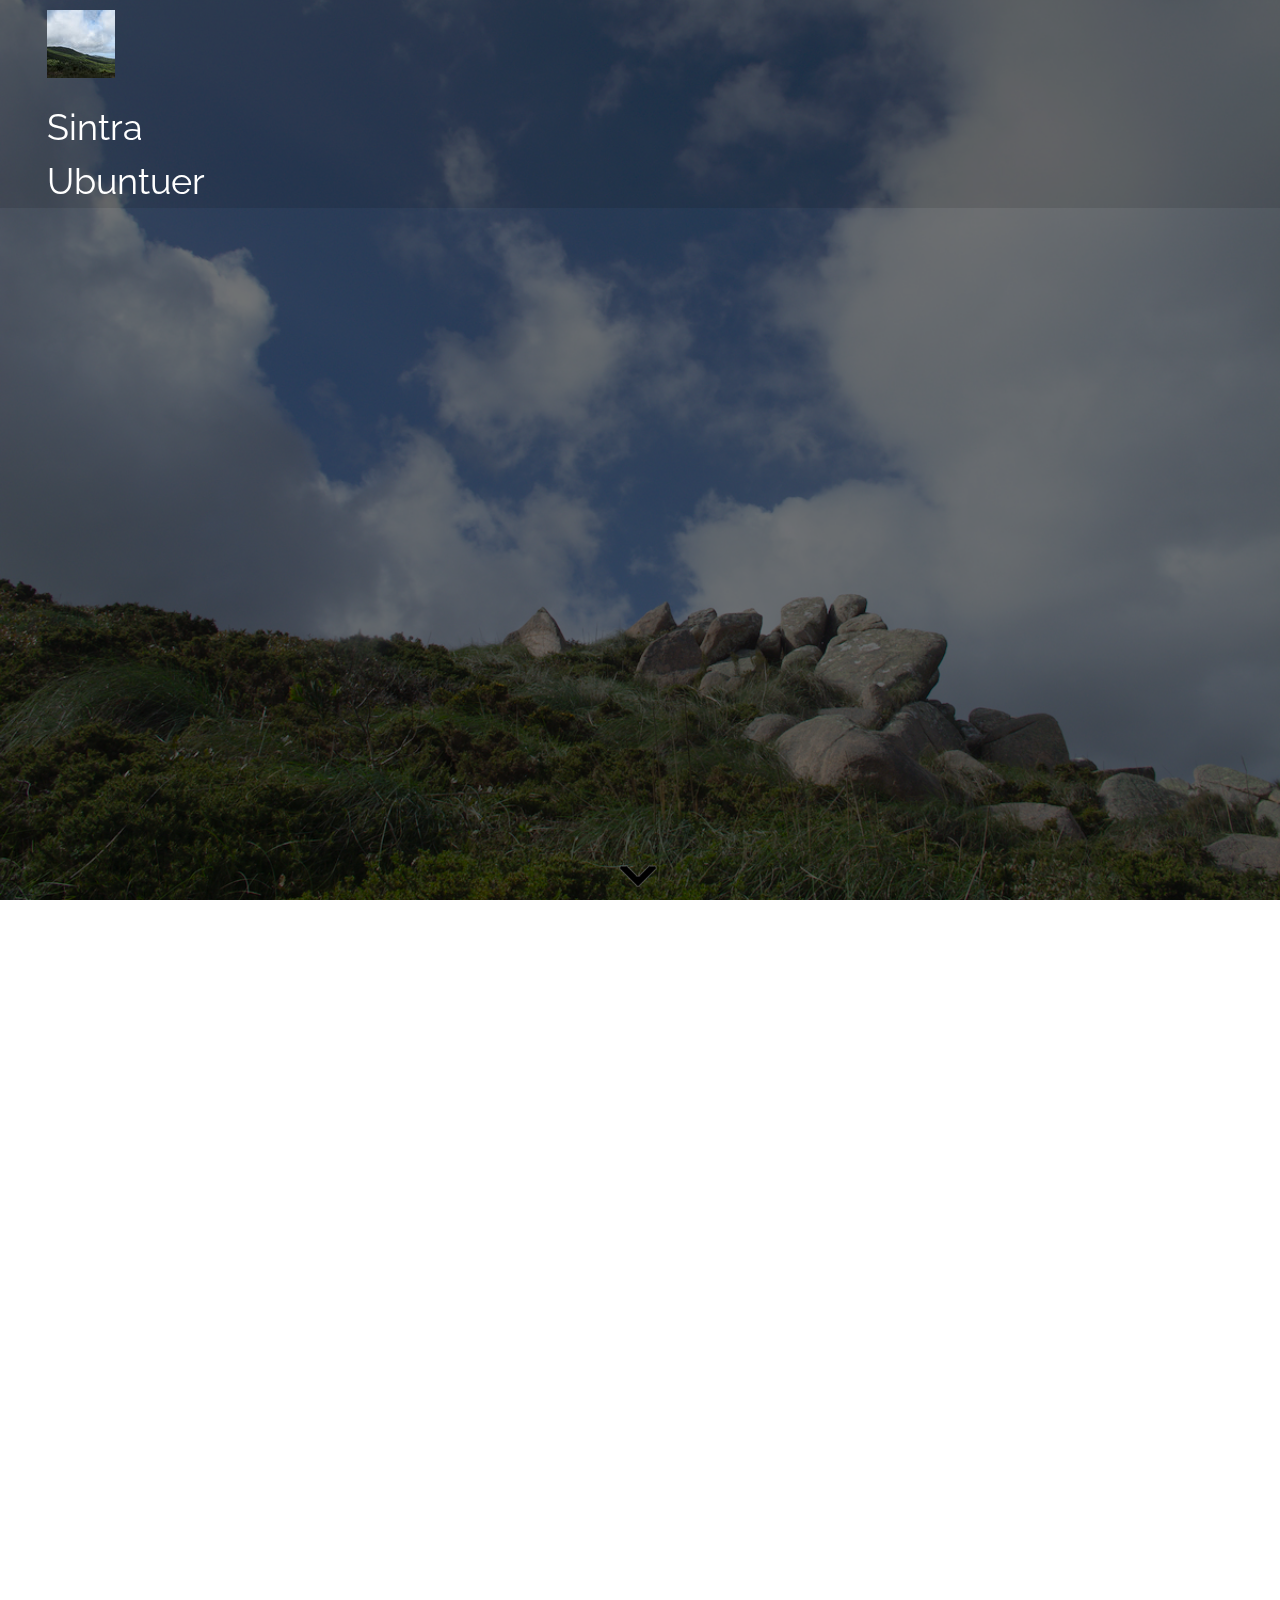
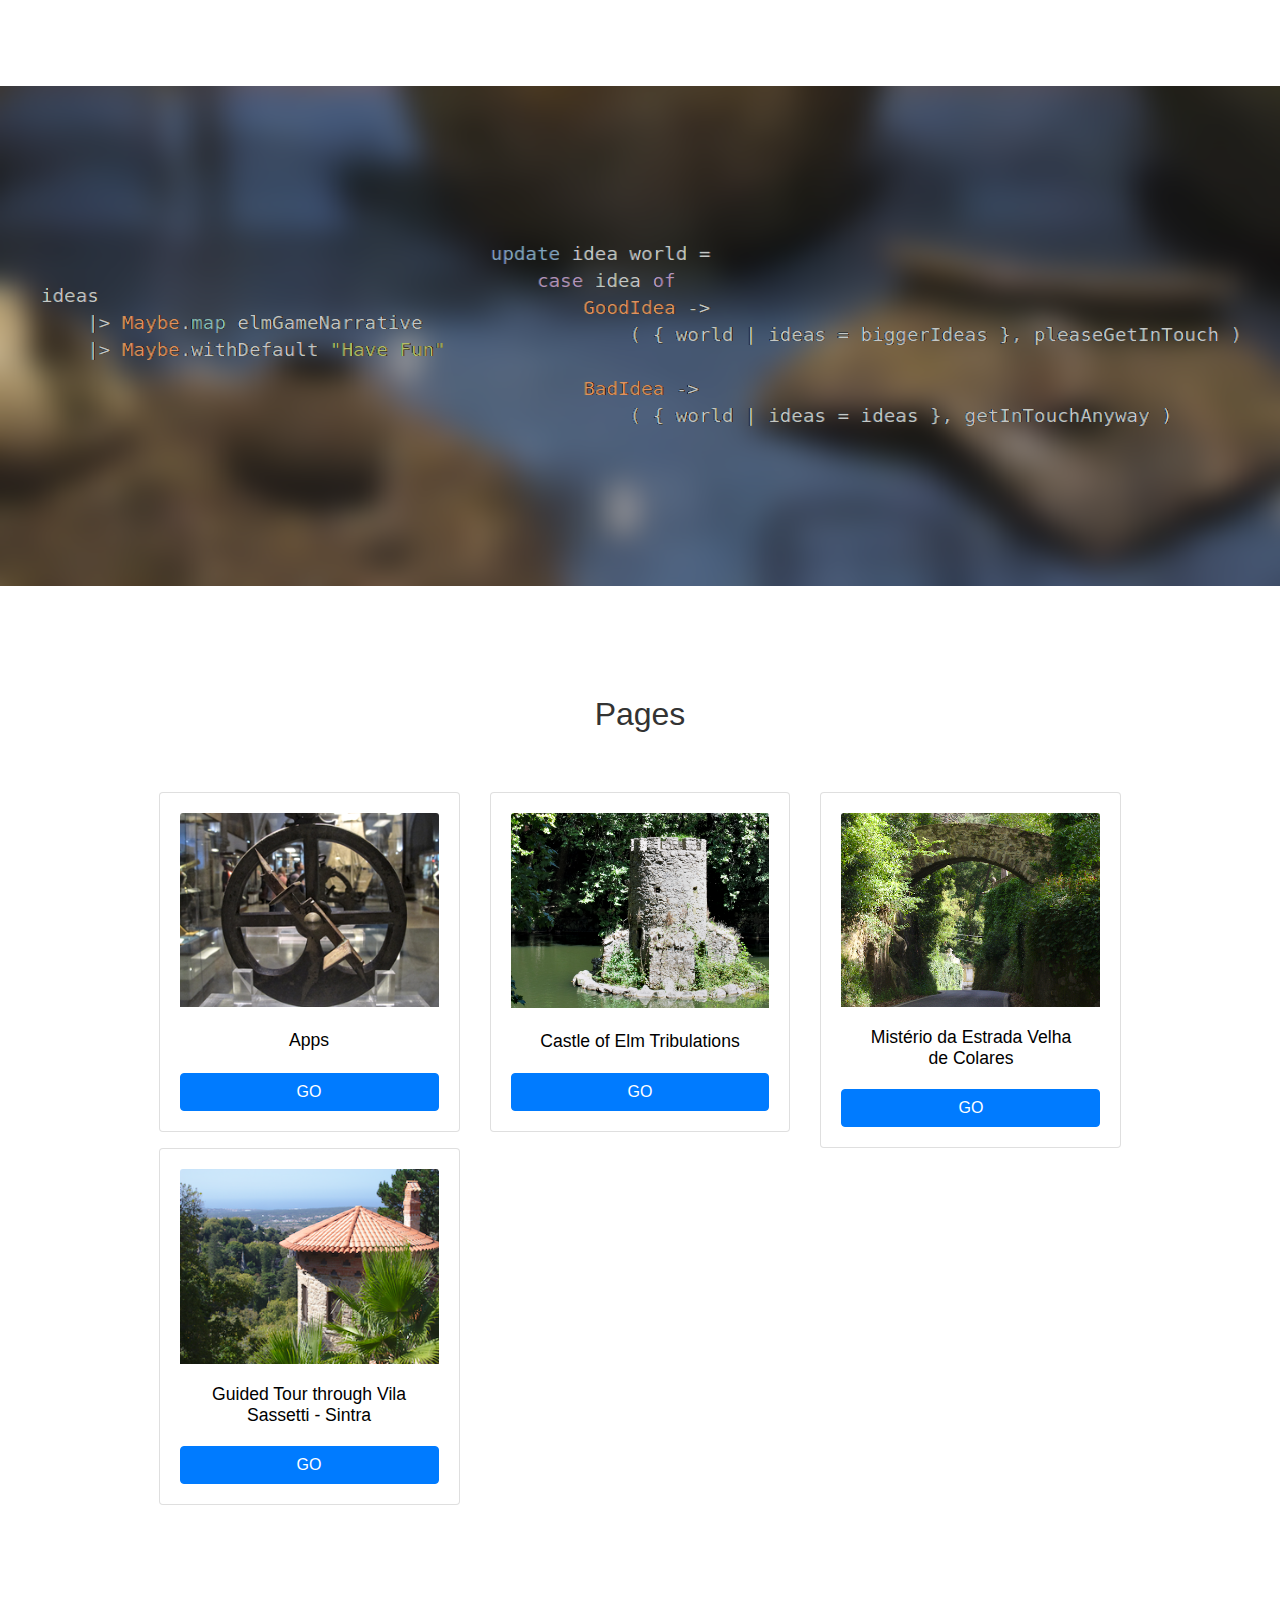
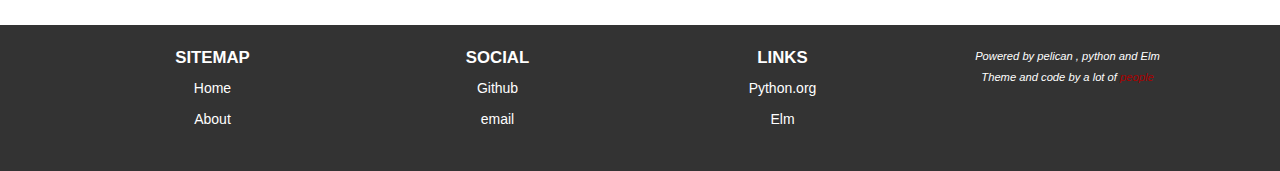
==== commit f8ddb0d1: "updated apps" ====
--- a/index.html
+++ b/index.html
@@ -306,9 +306,9 @@
             <div class="card-body text-center">
 
               <!-- Image -->
-              <a href="https://sintraubuntuer.github.io/pages/misterio-da-estrada-velha-de-colares-elm-018.html"> 
+              <a href="https://sintraubuntuer.github.io/pages/guided-tour-through-vila-sassetti-sintra.html"> 
               <img class="card-img-top maxwidth300 alignCenter"
-                src="https://sintraubuntuer.github.io/theme/images/misterioEstradaVelhaColares_indexPage.png" alt="Photo of Sintra">
+                src="https://sintraubuntuer.github.io/theme/images/vilaSassetti_indexPage.png" alt="Photo of Sintra">
               </a>
 
               <!-- Text Overlay -->
@@ -321,49 +321,6 @@
 
               <!-- </div> -->
               <div class="card-body text-center minHeight80">
-                <span class="valignMiddle"><a href="https://sintraubuntuer.github.io/pages/misterio-da-estrada-velha-de-colares-elm-018.html" style="text-decoration: none ; color: black; "> Mistério da Estrada Velha de Colares - Elm 0.18</a></span>
-                </br>
-              </div>
-              <div>
-                <a class="btn btn-primary maxWidth200 alignCenter" href="https://sintraubuntuer.github.io/pages/misterio-da-estrada-velha-de-colares-elm-018.html">Go</a>
-              </div>
-
-            </div>
-
-          </div>
-        </div>
-      </div>
-
-
-
-
-
-
-
-      <div class="col-lg-4 col-md-6 col-sm-12">
-
-
-        <div class="alignCenter">
-          <div class="card">
-
-            <div class="card-body text-center">
-
-              <!-- Image -->
-              <a href="https://sintraubuntuer.github.io/pages/guided-tour-through-vila-sassetti-sintra.html"> 
-              <img class="card-img-top maxwidth300 alignCenter"
-                src="https://sintraubuntuer.github.io/theme/images/vilaSassetti_indexPage.png" alt="Photo of Sintra">
-              </a>
-
-              <!-- Text Overlay -->
-              <div class="card-img-overlay maxHeight100">
-                <h4 class="card-title"></h4>
-                <p class="card-text"></p>
-              </div>
-
-
-
-              <!-- </div> -->
-              <div class="card-body text-center minHeight80">
                 <span class="valignMiddle"><a href="https://sintraubuntuer.github.io/pages/guided-tour-through-vila-sassetti-sintra.html" style="text-decoration: none ; color: black; "> Guided Tour through Vila Sassetti - Sintra</a></span>
                 </br>
               </div>
@@ -377,50 +334,6 @@
         </div>
       </div>
 
-
-
-
-
-
-
-      <div class="col-lg-4 col-md-6 col-sm-12">
-
-
-        <div class="alignCenter">
-          <div class="card">
-
-            <div class="card-body text-center">
-
-              <!-- Image -->
-              <a href="https://sintraubuntuer.github.io/pages/guided-tour-through-vila-sassetti-elm-018-sintra.html"> 
-              <img class="card-img-top maxwidth300 alignCenter"
-                src="https://sintraubuntuer.github.io/theme/images/vilaSassetti_indexPage.png" alt="Photo of Sintra">
-              </a>
-
-              <!-- Text Overlay -->
-              <div class="card-img-overlay maxHeight100">
-                <h4 class="card-title"></h4>
-                <p class="card-text"></p>
-              </div>
-
-
-
-              <!-- </div> -->
-              <div class="card-body text-center minHeight80">
-                <span class="valignMiddle"><a href="https://sintraubuntuer.github.io/pages/guided-tour-through-vila-sassetti-elm-018-sintra.html" style="text-decoration: none ; color: black; "> Guided Tour through Vila Sassetti - Elm 0.18 - Sintra</a></span>
-                </br>
-              </div>
-              <div>
-                <a class="btn btn-primary maxWidth200 alignCenter" href="https://sintraubuntuer.github.io/pages/guided-tour-through-vila-sassetti-elm-018-sintra.html">Go</a>
-              </div>
-
-            </div>
-
-          </div>
-        </div>
-      </div>
-
-    </div>
 
 
 
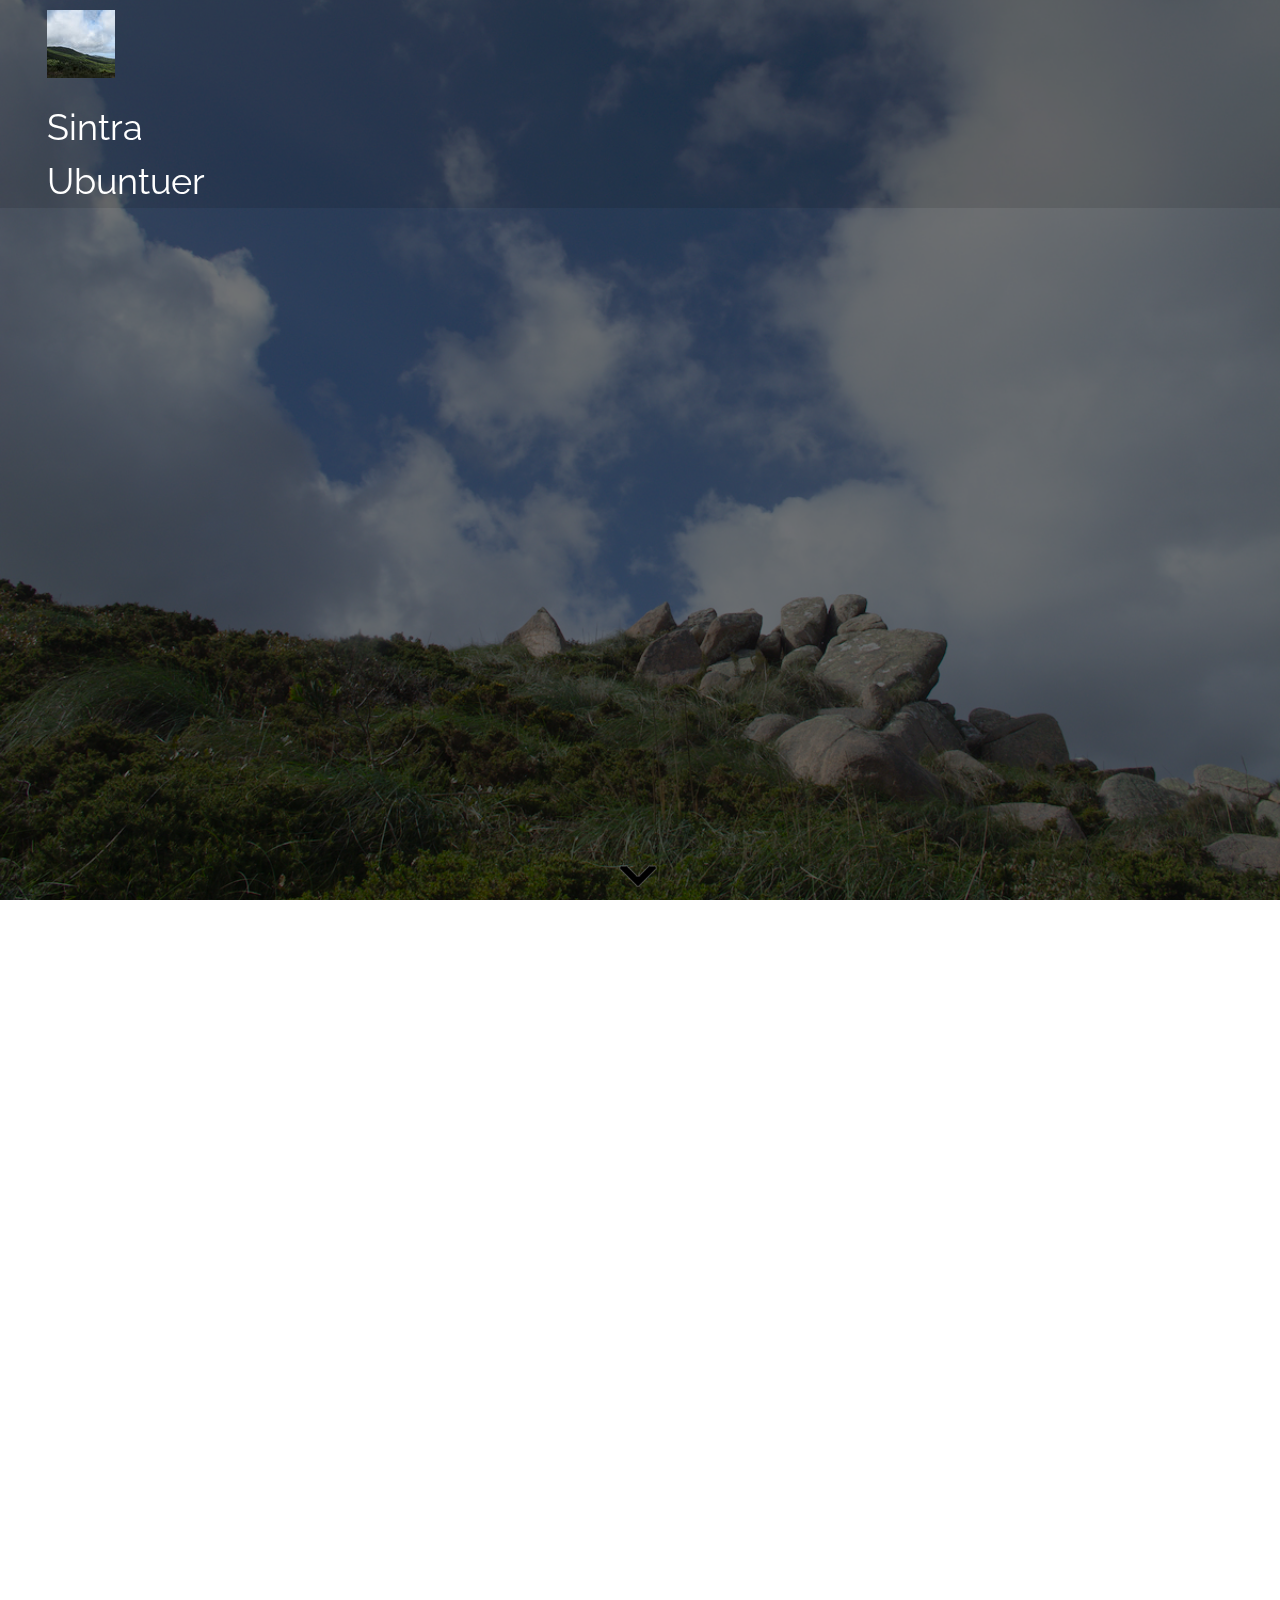
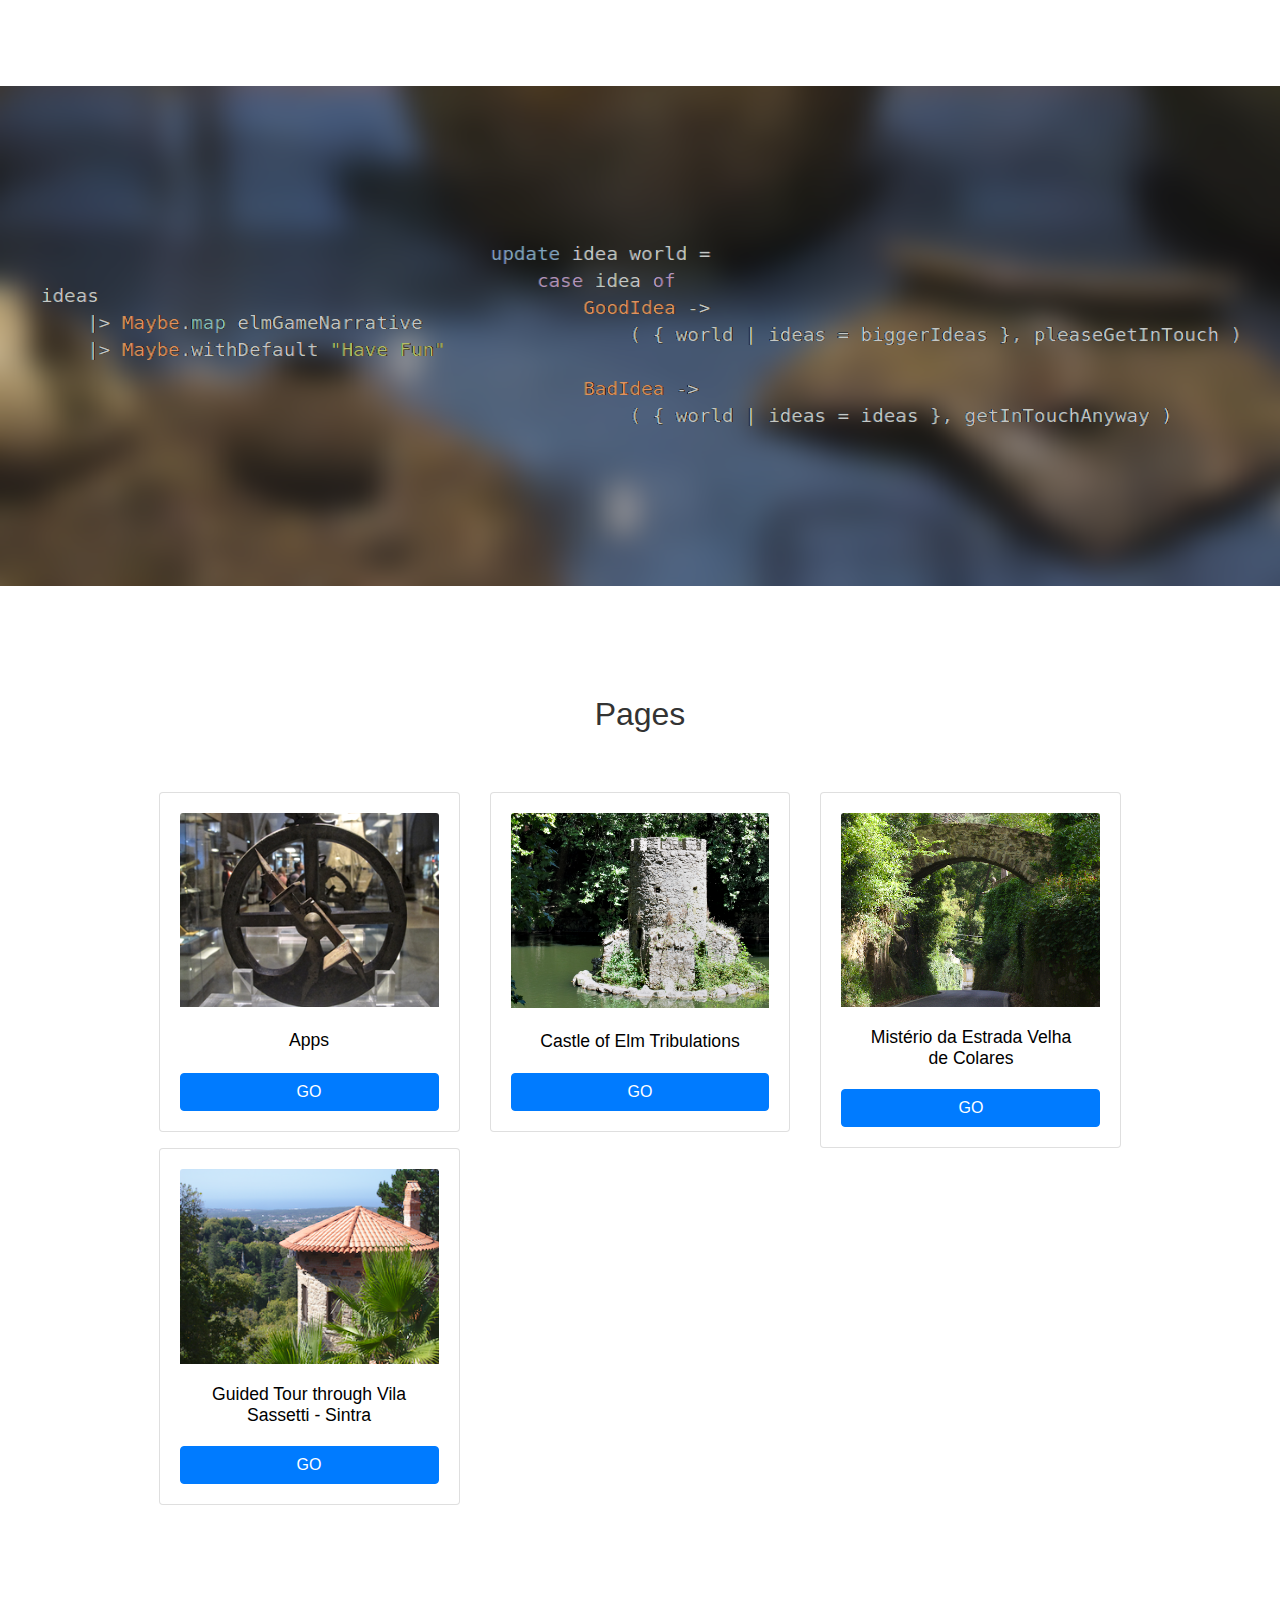
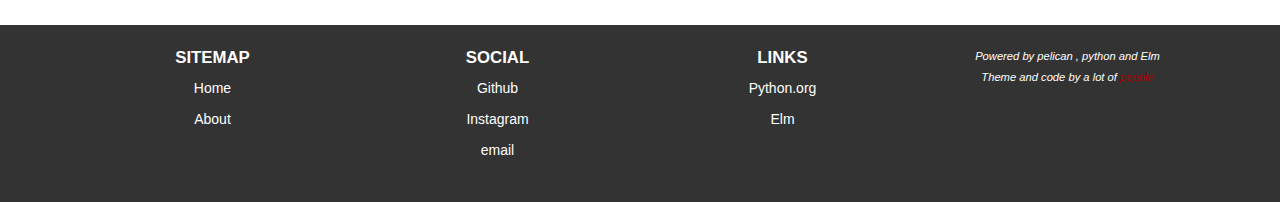
==== commit 1fb1c693: "update apps warnings" ====
--- a/index.html
+++ b/index.html
@@ -358,6 +358,7 @@
                         <ul>
 
                             <li><a href="https://github.com/sintraubuntuer">Github</a></li>
+                            <li><a href="https://instagram.com/serrot73">Instagram</a></li>
                         </ul>
                 </div><  !-- /.social
 
@@ -388,6 +389,7 @@
 
                                <ul class="list-unstyled">
                                    <li><a href="https://github.com/sintraubuntuer" target="_blank">Github</a></li>
+                                   <li><a href="https://instagram.com/serrot73" target="_blank">Instagram</a></li>
                                    <li><a  href="https://sintraubuntuer.github.io/pages/contacts.html">email</a></li>
                                </ul>
                            </div>
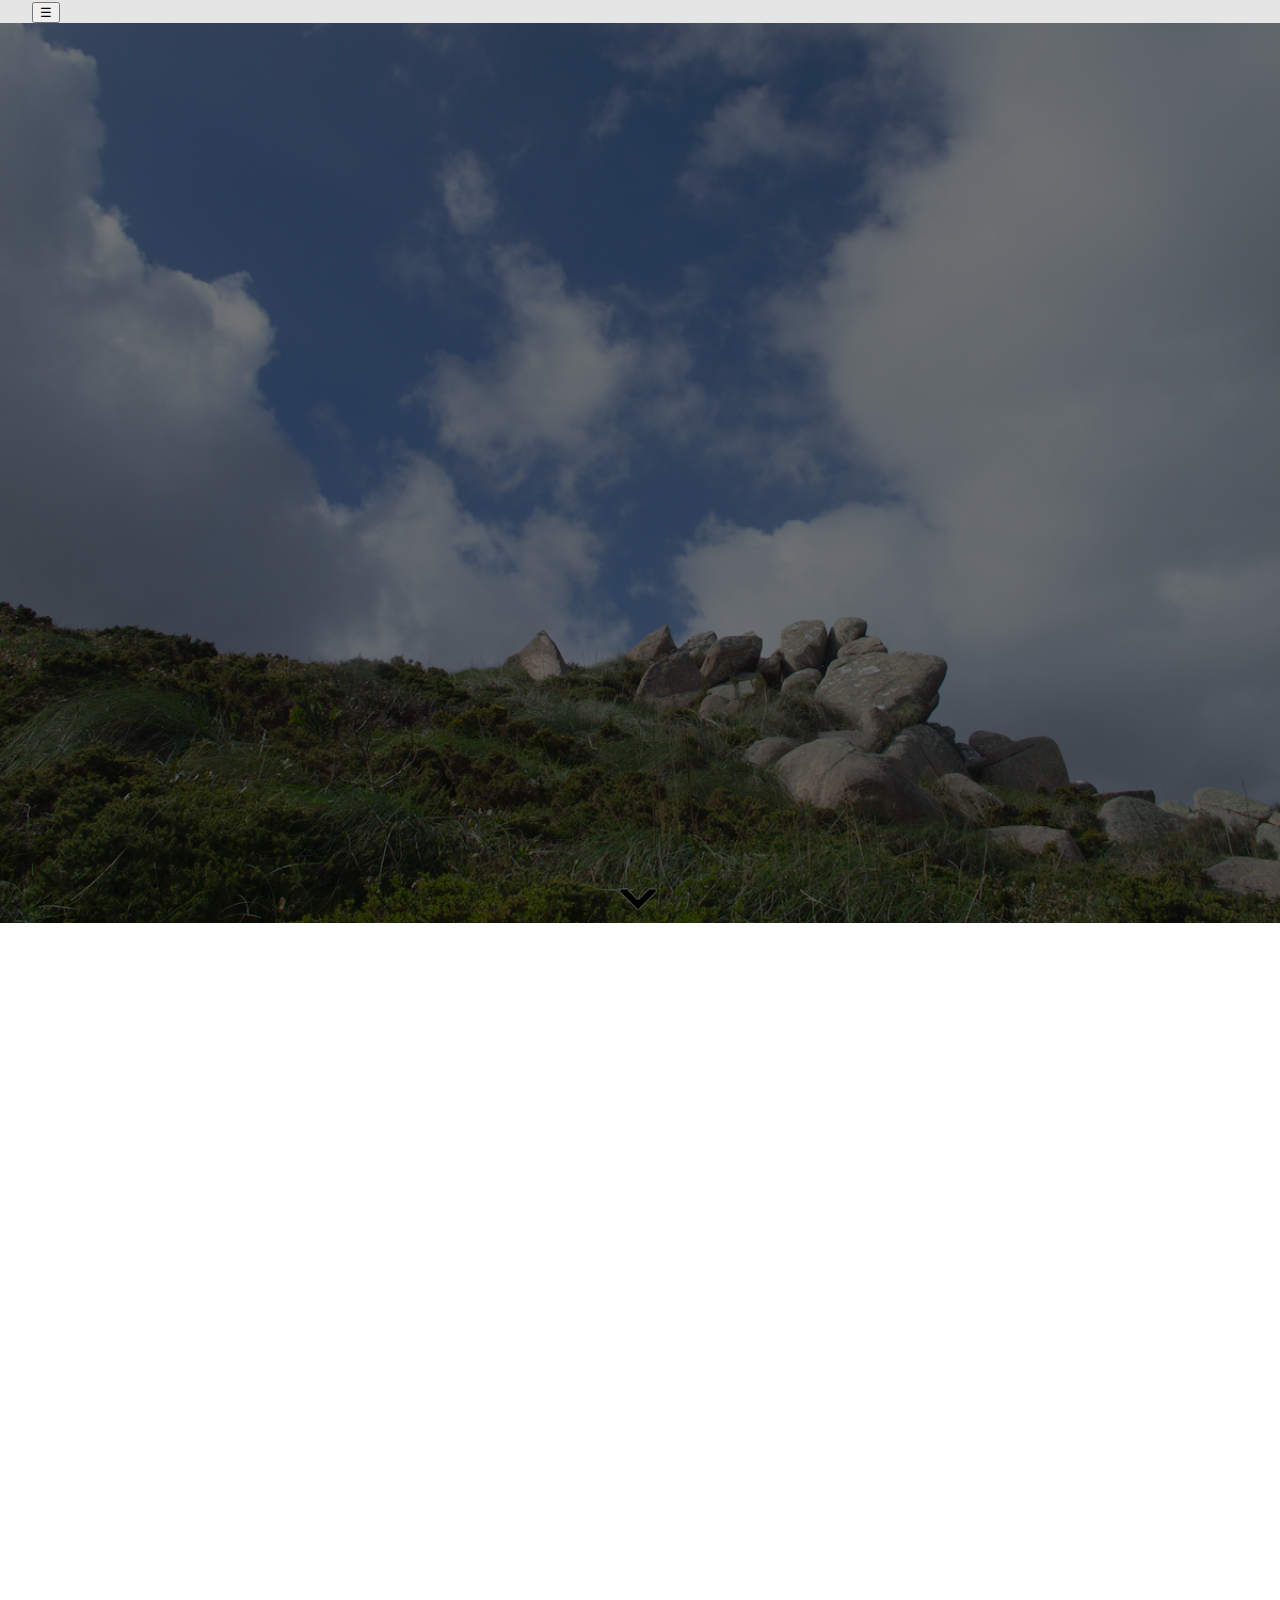
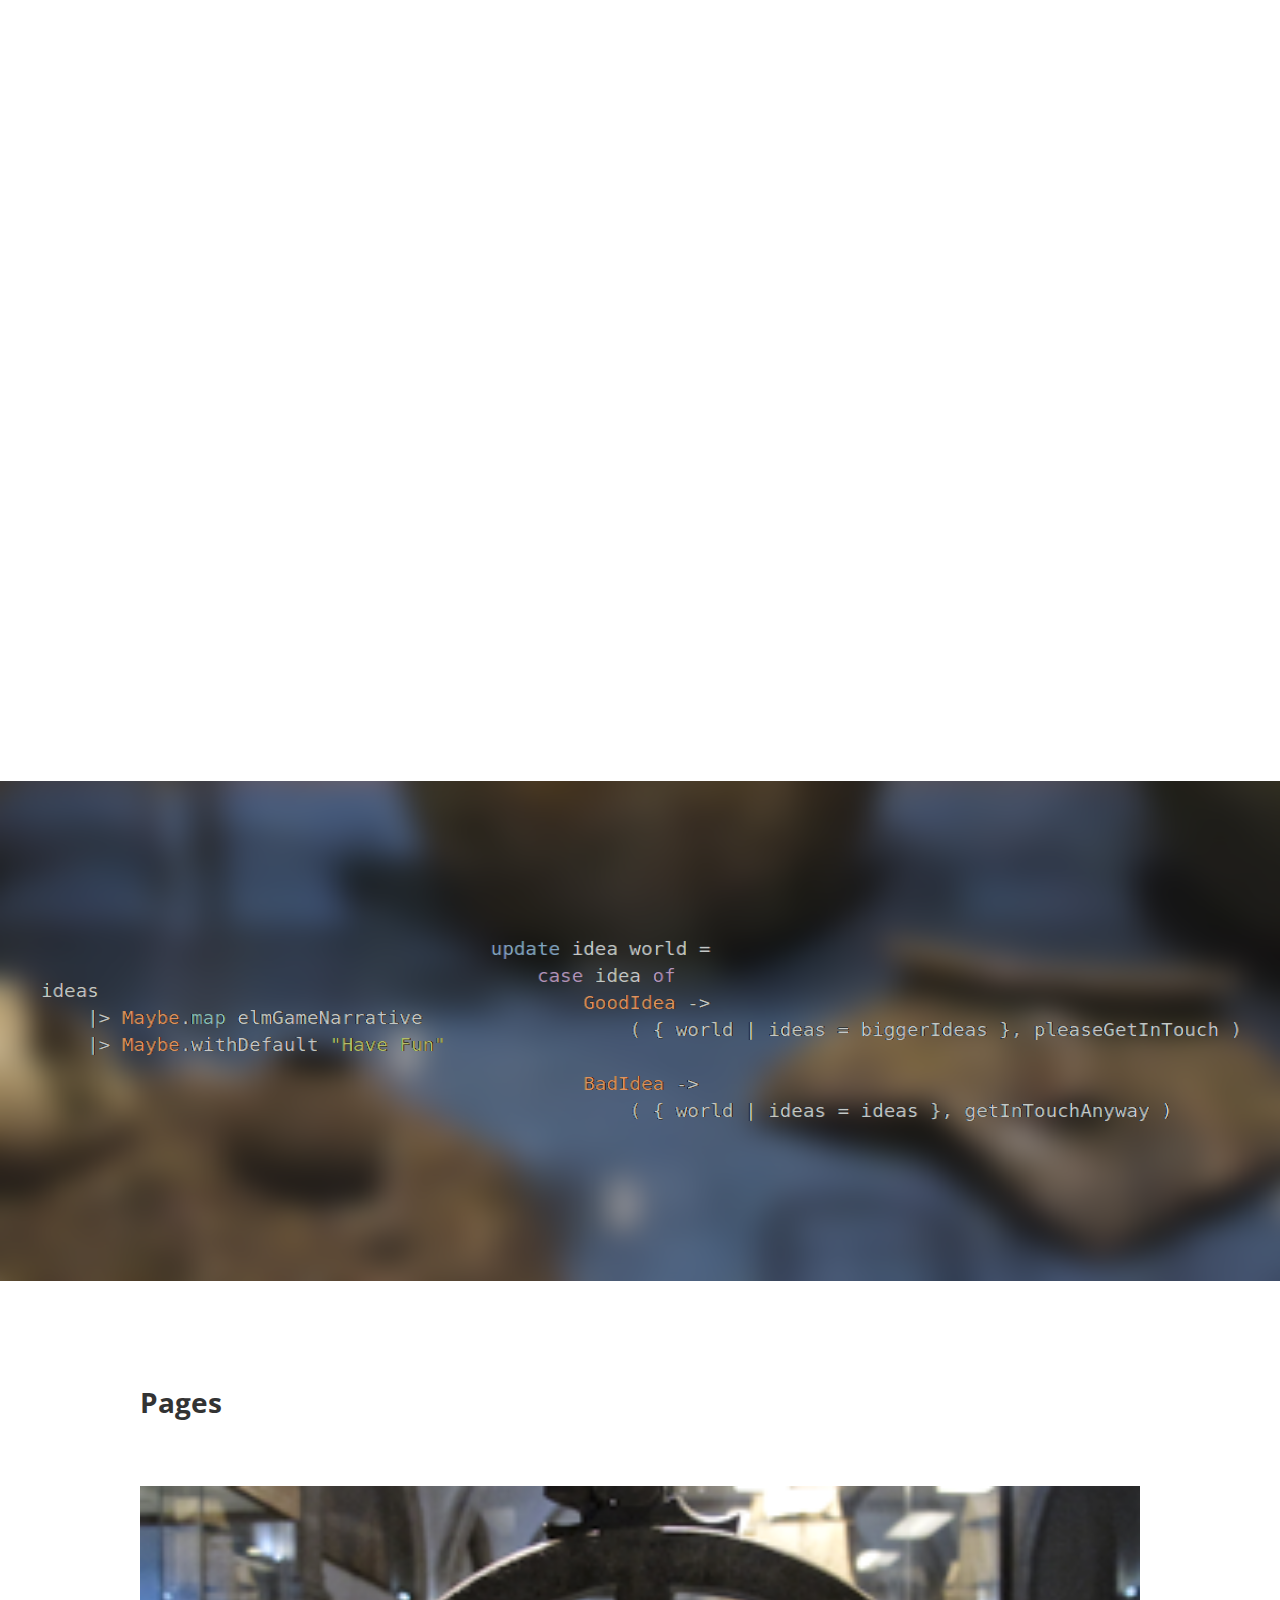
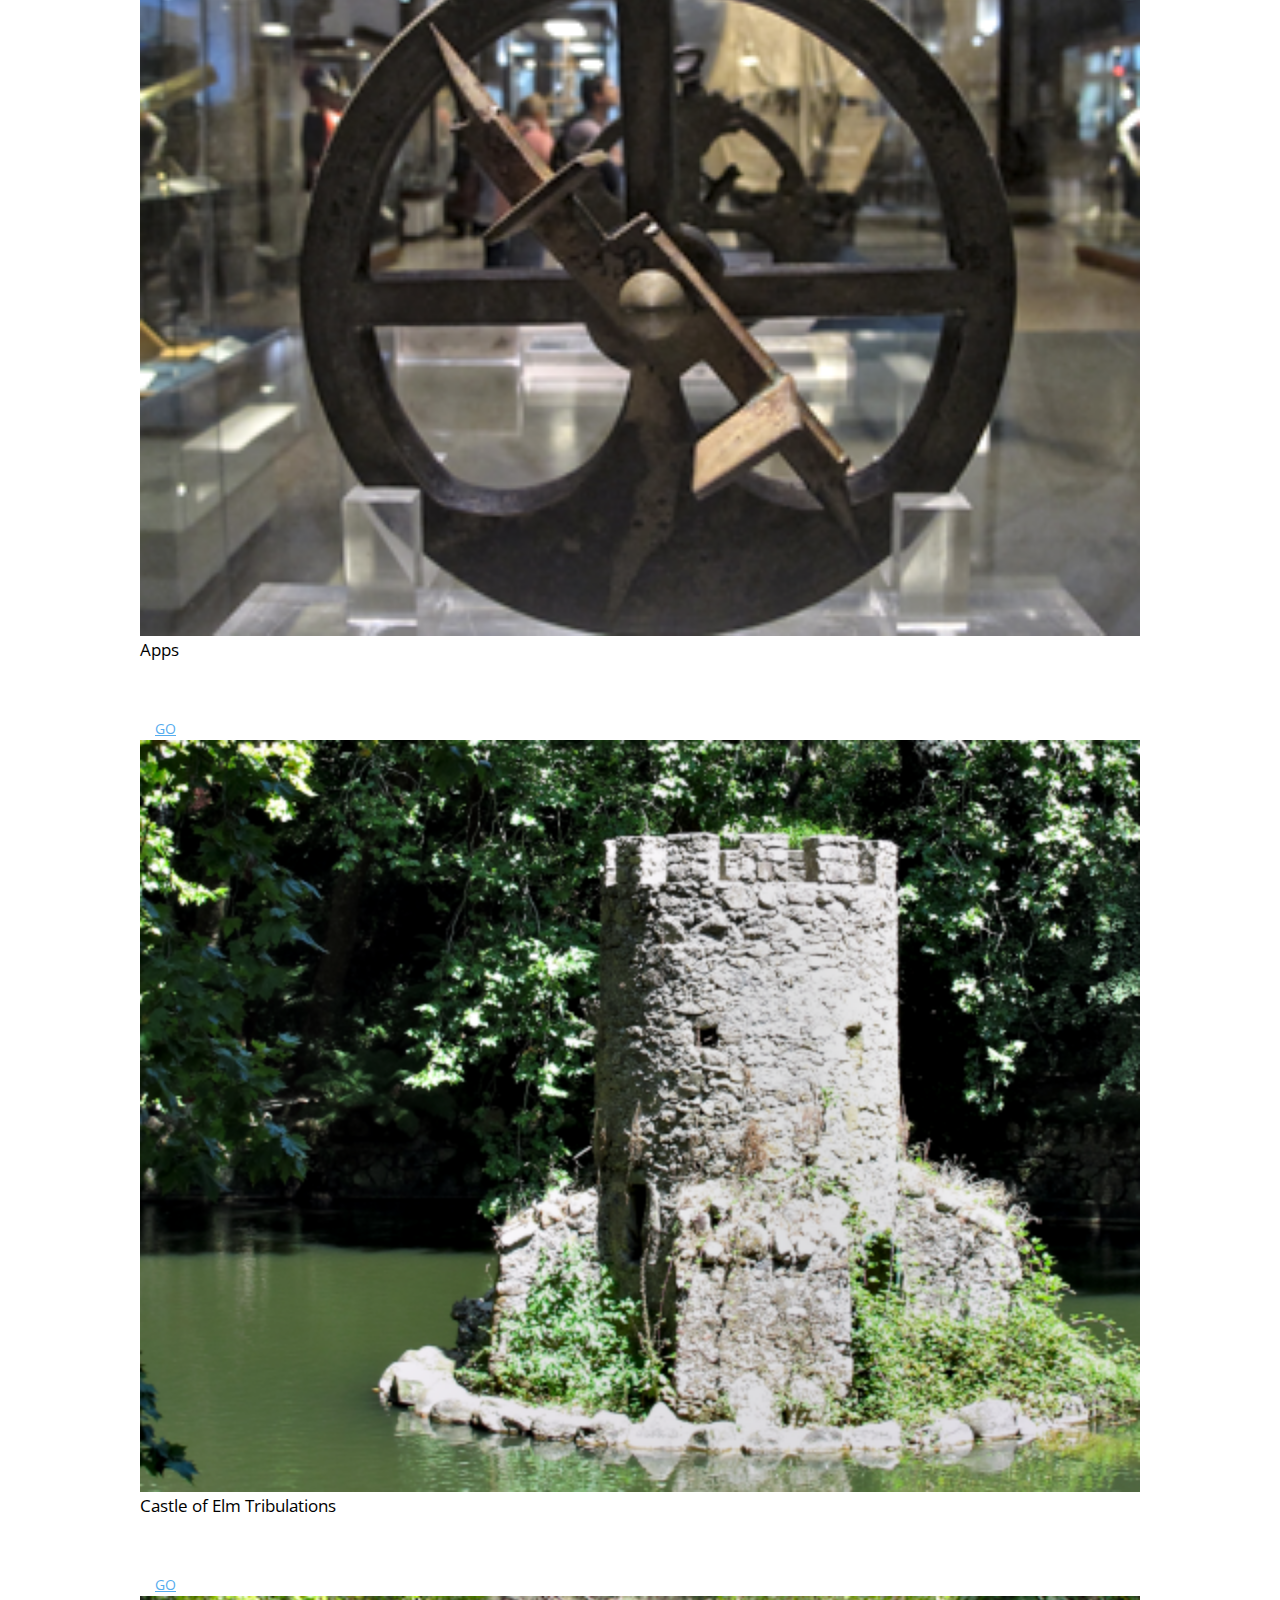
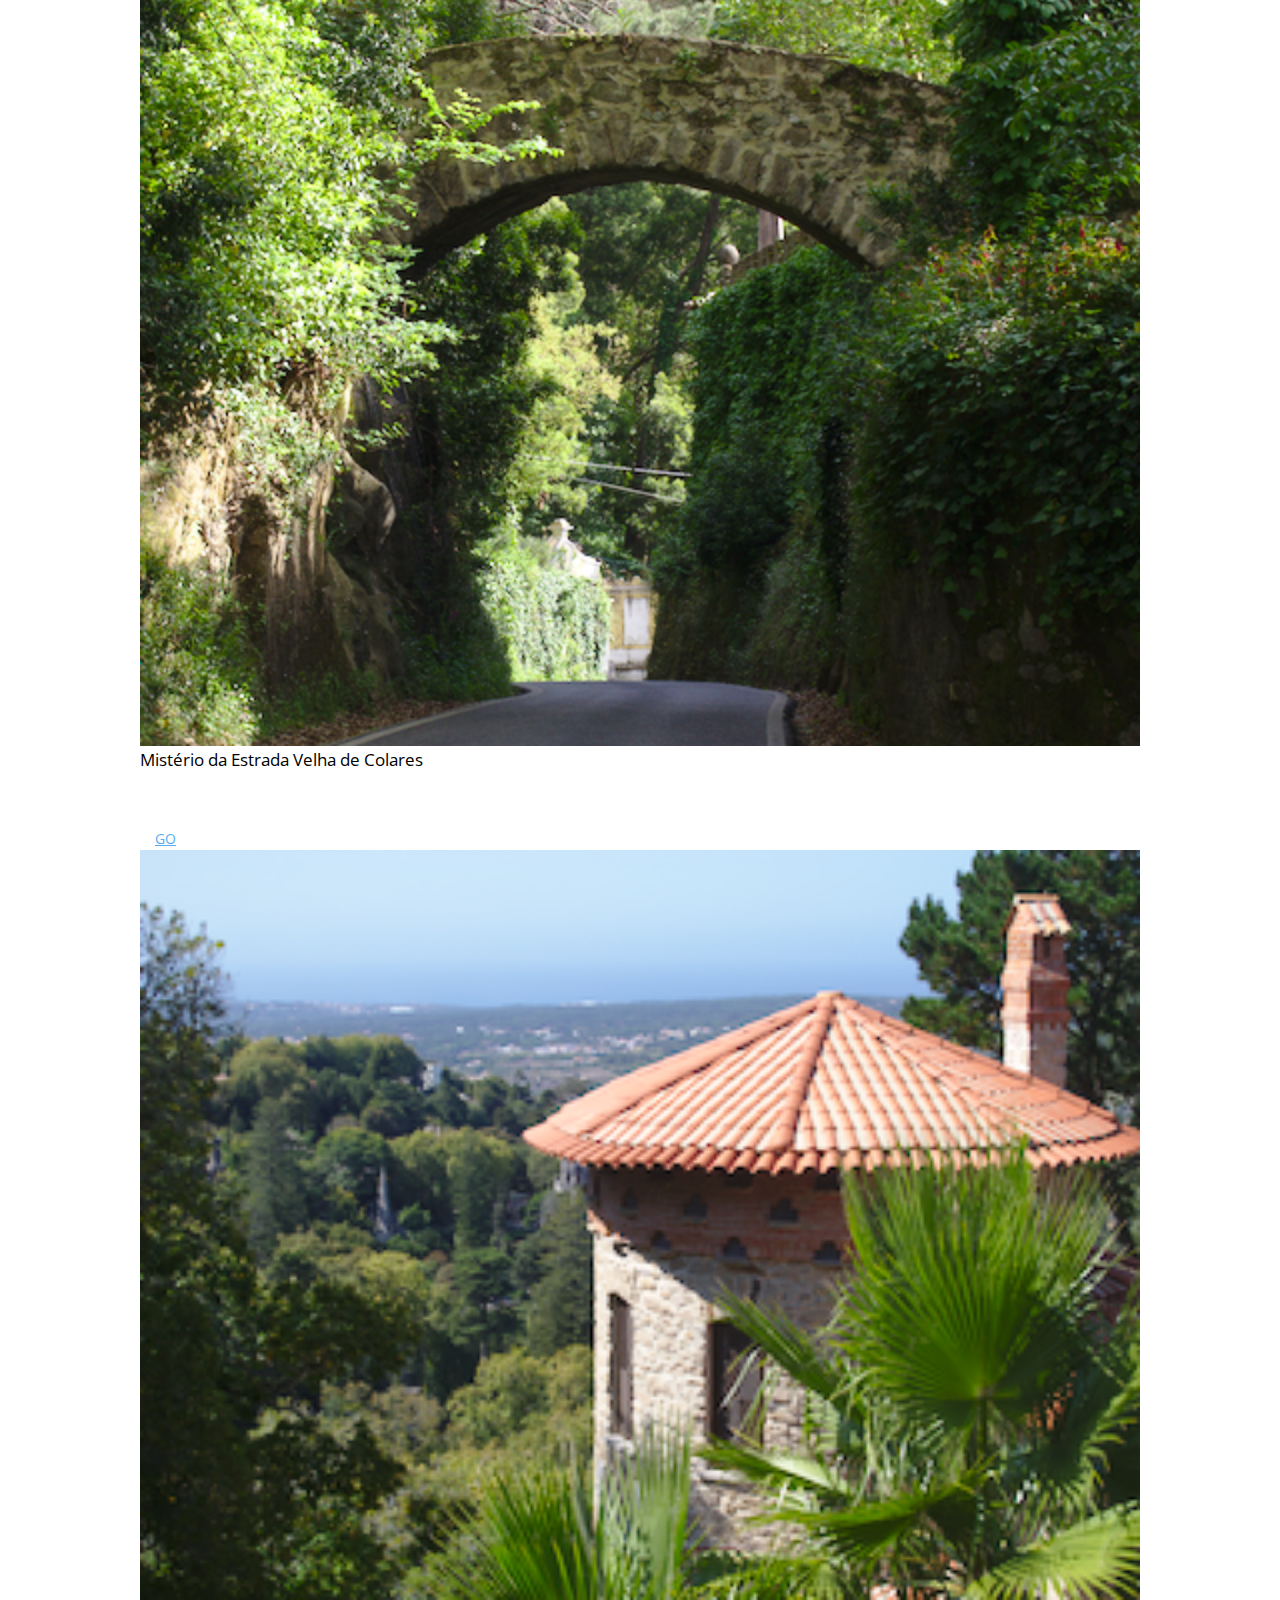
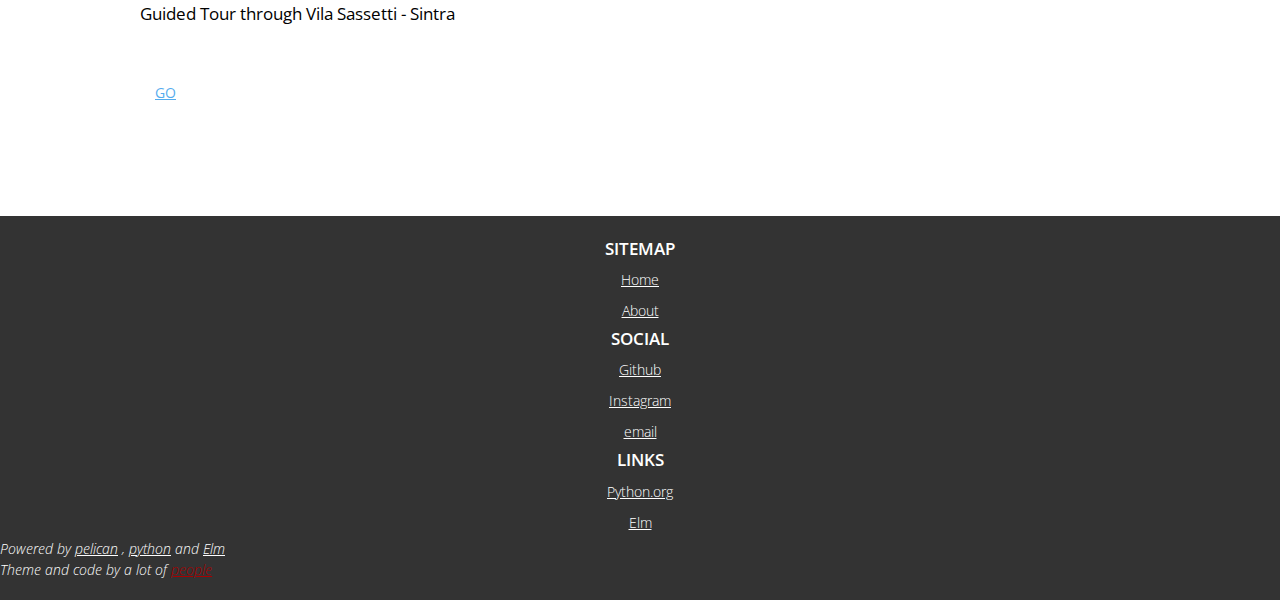
==== commit f4cc79fa: "update castleOfElmTribulations app to version 1.9" ====
--- a/index.html
+++ b/index.html
@@ -11,9 +11,9 @@
 
         <!-- Bootstrap core CSS -->
         <!-- <link rel="stylesheet" href="https://cdnjs.cloudflare.com/ajax/libs/twitter-bootstrap/3.3.7/css/bootstrap.css" /> -->
-        <link rel="stylesheet" href="https://cdnjs.cloudflare.com/ajax/libs/twitter-bootstrap/4.0.0-alpha/css/bootstrap.css " />
-        <!-- Font Awesome CSS -->
-        <link rel="stylesheet" href="https://maxcdn.bootstrapcdn.com/font-awesome/4.7.0/css/font-awesome.min.css" />
+            <link rel="stylesheet" href="https://sintraubuntuer.github.io/theme/css/bootstrap.css " />
+            <!-- Font Awesome CSS -->
+            <link rel="stylesheet" href="https://sintraubuntuer.github.io/theme/css/font-awesome.min.css" />
 
 
 
@@ -373,51 +373,50 @@
       <br/>
 
         <!-- Footer -->
-               <div class="footer gradient-2">
-                   <div class="container footer-container ">
-                       <div class="row">
-                           <div class="col-xs-12 col-sm-12 col-md-3 col-lg-3">
-                               <div class="footer-title">Sitemap</div>
-                               <ul class="list-unstyled">
-                                   <li><a href="https://sintraubuntuer.github.io/index.html">Home</a></li>
-                                   <li><a href="https://sintraubuntuer.github.io/index.html#about">About</a></li>
-                               </ul>
-                           </div>
-                           <div class="col-xs-12 col-sm-12 col-md-3 col-lg-3">
-                               <!-- <div class="footer-title"></div> -->
-                               <div class="footer-title">Social</div>
-
-                               <ul class="list-unstyled">
-                                   <li><a href="https://github.com/sintraubuntuer" target="_blank">Github</a></li>
-                                   <li><a href="https://instagram.com/serrot73" target="_blank">Instagram</a></li>
-                                   <li><a  href="https://sintraubuntuer.github.io/pages/contacts.html">email</a></li>
-                               </ul>
-                           </div>
-                           <div class="col-xs-12 col-sm-12 col-md-3 col-lg-3">
-                               <!-- <div class="footer-title"></div> -->
-                               <div class="footer-title">Links</div>
-
-                               <ul class="list-unstyled">
-                                   <li><a href="http://python.org/" target="_blank">Python.org</a></li>
-                                   <li><a href="http://elm-lang.org" target="_blank">Elm</a></li>
-                               </ul>
-                           </div>
-                           <div class="col-xs-12 col-sm-12 col-md-3 col-lg-3">
-                               <p class="text-center">
-                                   <small><em>Powered by <a href="http://docs.getpelican.com/" target="_blank">pelican</a>
-                                                        , <a href="https://www.python.org/" target="_blank">python</a>
-                                                        and
-                                                        <a href="http://www.elm-lang.org/" target="_blank">Elm</a>
-                                        </em></small><br/>
-
-                                   <small><em>Theme and code by a lot of <a class="redLink" href="https://sintraubuntuer.github.io/pages/credits.html">people</a></small> </br>
-                                   <small></small>
-                               </p>
-                           </div>
-                       </div>
-                   </div>
-               </div>
-               <!-- /Footer -->
+<div class="footer gradient-2">
+    <div class="container footer-container ">
+        <div class="row">
+            <div class="col-xs-12 col-sm-12 col-md-3 col-lg-3">
+                <div class="footer-title">Sitemap</div>
+                <ul class="list-unstyled">
+                    <li><a href="https://sintraubuntuer.github.io/index.html">Home</a></li>
+                    <li><a href="https://sintraubuntuer.github.io/index.html#about">About</a></li>
+                </ul>
+            </div>
+            <div class="col-xs-12 col-sm-12 col-md-3 col-lg-3">
+                <!-- <div class="footer-title"></div> -->
+                <div class="footer-title">Social</div>
+
+                <ul class="list-unstyled">
+                    <li><a href="https://github.com/sintraubuntuer" target="_blank">Github</a></li>
+                    <li><a href="https://instagram.com/serrot73" target="_blank">Instagram</a></li>
+                    <li><a  href="https://sintraubuntuer.github.io/pages/contacts.html">email</a></li>
+                </ul>
+            </div>
+            <div class="col-xs-12 col-sm-12 col-md-3 col-lg-3">
+                <!-- <div class="footer-title"></div> -->
+                <div class="footer-title">Links</div>
+
+                <ul class="list-unstyled">
+                    <li><a href="http://python.org/" target="_blank">Python.org</a></li>
+                    <li><a href="http://elm-lang.org" target="_blank">Elm</a></li>
+                </ul>
+            </div>
+            <div class="col-xs-12 col-sm-12 col-md-3 col-lg-3">
+                <p class="text-center">
+                    <small><em>Powered by <a href="http://docs.getpelican.com/" target="_blank">pelican</a>
+                                         , <a href="https://www.python.org/" target="_blank">python</a>
+                                         and
+                                         <a href="http://www.elm-lang.org/" target="_blank">Elm</a>
+                         </em></small><br/>
+
+                    <small><em>Theme and code by a lot of <a class="redLink" href="https://sintraubuntuer.github.io/pages/credits.html">people</a></small> </br>
+                    <small></small>
+                </p>
+            </div>
+        </div>
+    </div>
+</div>         <!-- /Footer -->
 
                <a href="#" class="back-to-top">Back to Top</a>
 
@@ -434,7 +433,7 @@
     <script type="text/javascript" src="https://sintraubuntuer.github.io/theme/plugins/jquery.min.js"></script>
 
    <!-- <script type="text/javascript" src="https://cdnjs.cloudflare.com/ajax/libs/twitter-bootstrap/3.3.7/js/bootstrap.min.js"></script> -->
-   <script type="text/javascript" src="https://cdnjs.cloudflare.com/ajax/libs/twitter-bootstrap/4.0.0-alpha/js/bootstrap.js"></script>
+        <script type="text/javascript" src="https://sintraubuntuer.github.io/theme/js/bootstrap.js"></script>
 
     <!-- Modernizr javascript -->
     <script type="text/javascript" src="https://sintraubuntuer.github.io/theme/plugins/modernizr.js"></script>
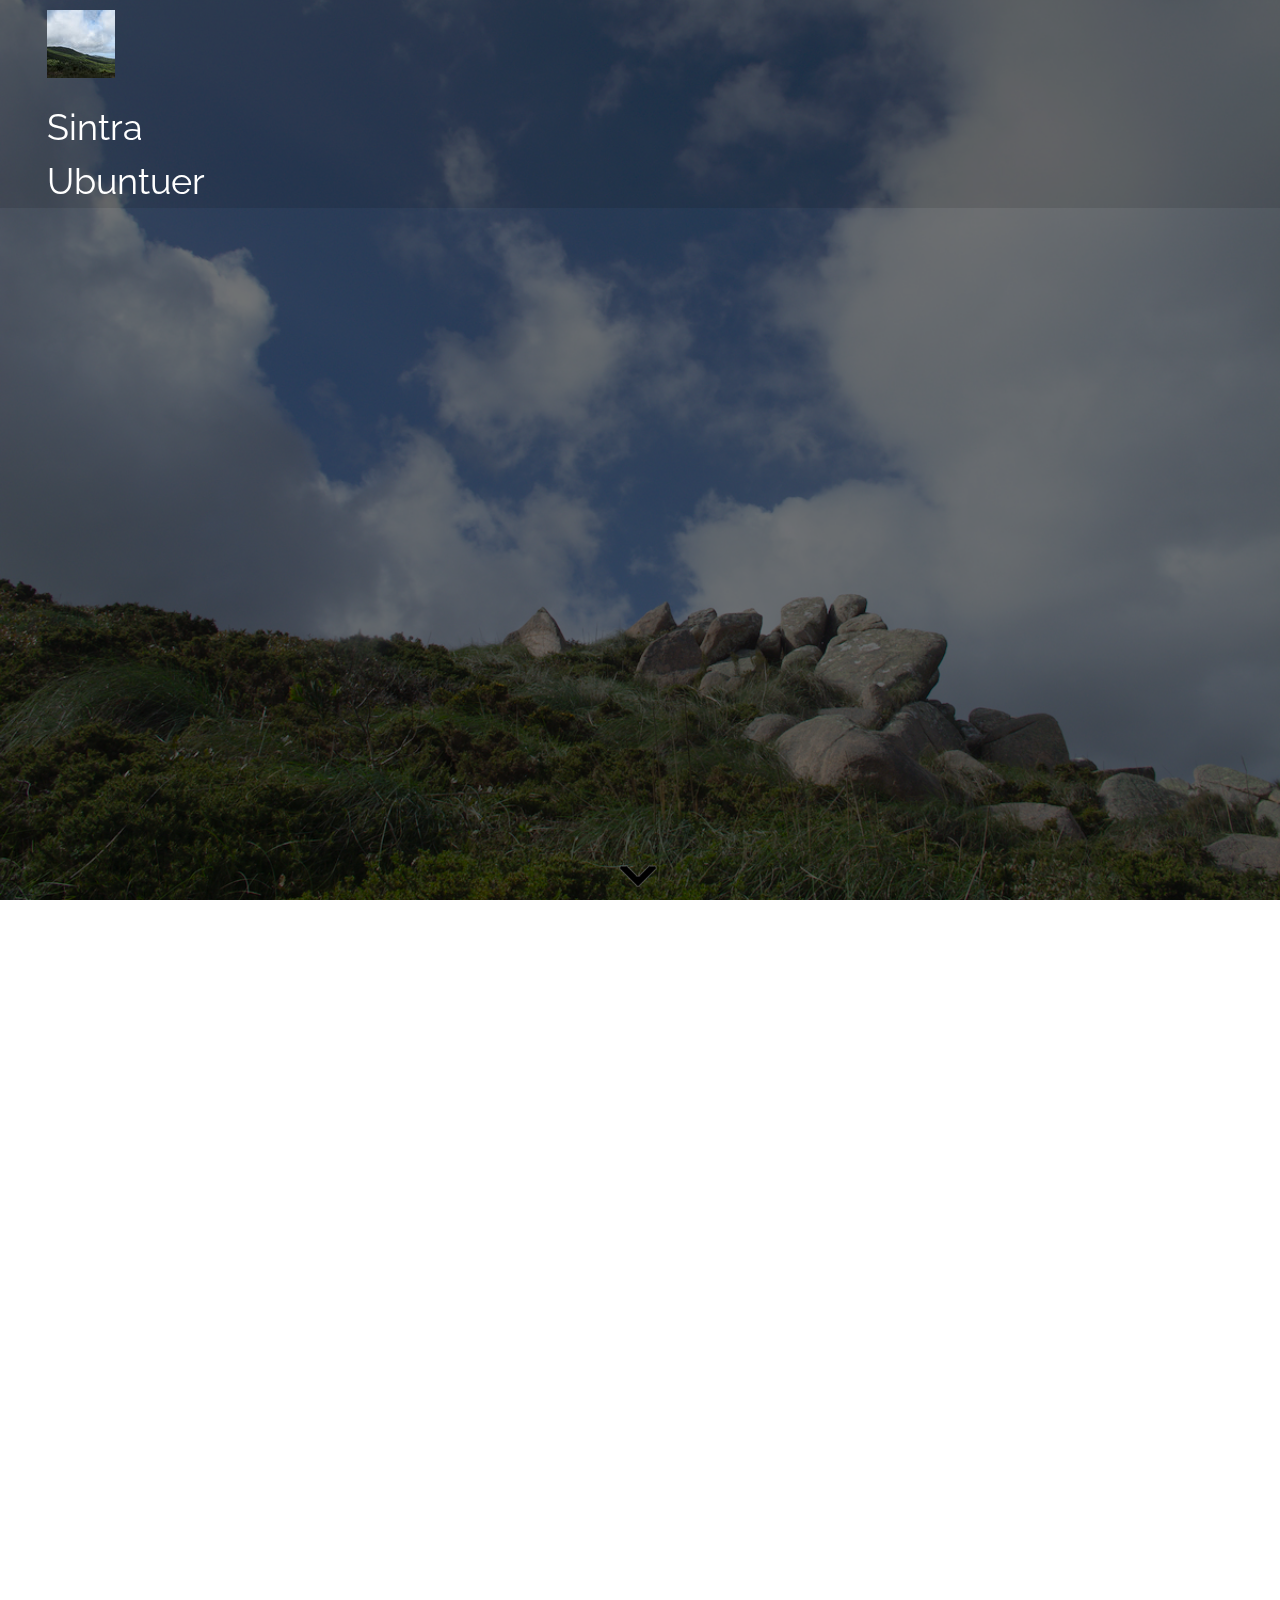
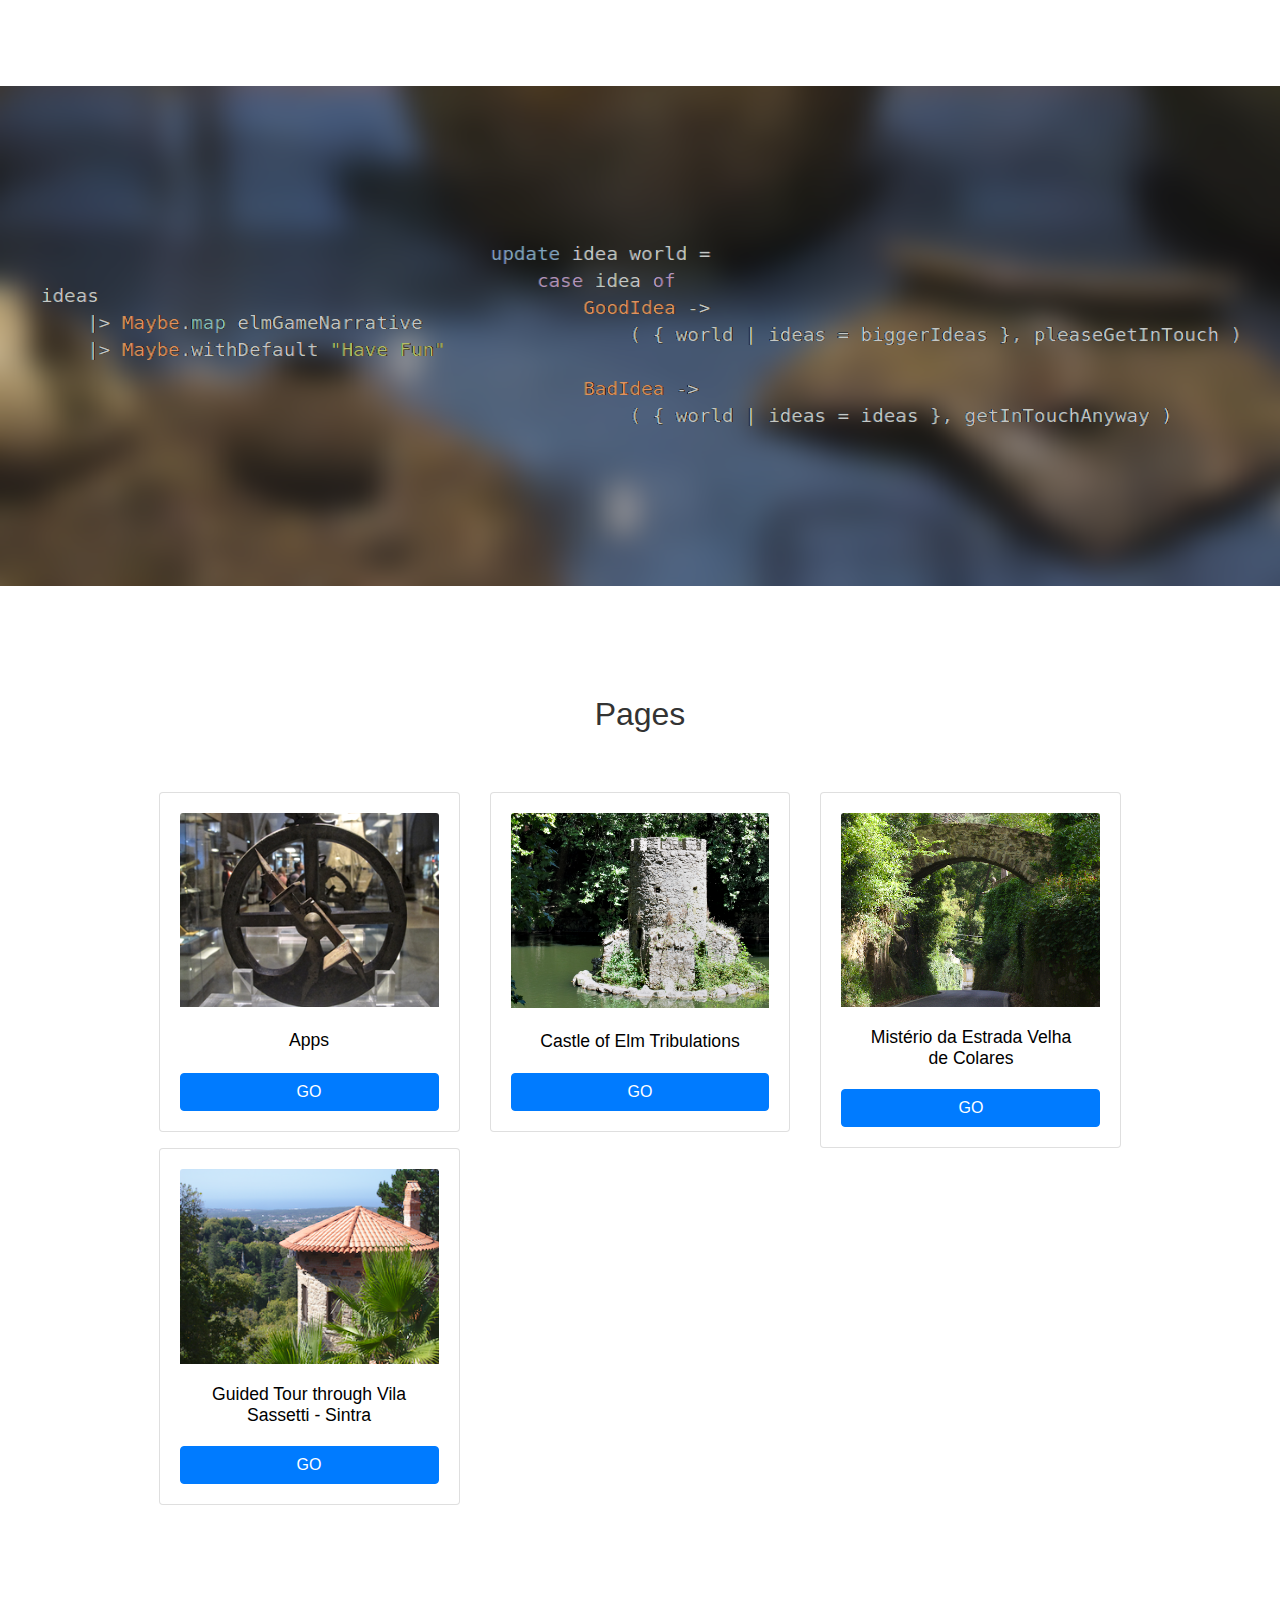
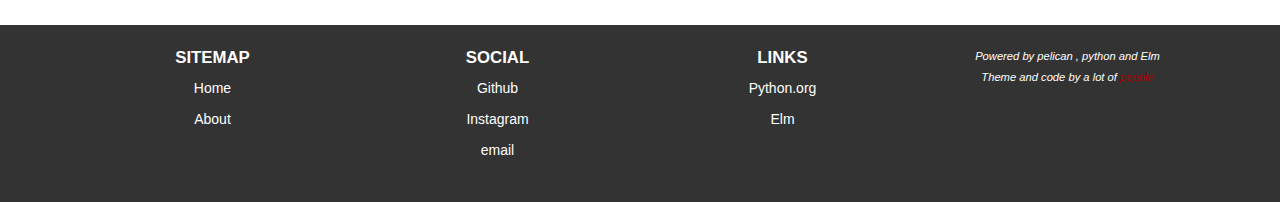
==== commit 4da34560: "update castleOfElmTribulations app to version 1.9" ====
--- a/index.html
+++ b/index.html
@@ -11,9 +11,9 @@
 
         <!-- Bootstrap core CSS -->
         <!-- <link rel="stylesheet" href="https://cdnjs.cloudflare.com/ajax/libs/twitter-bootstrap/3.3.7/css/bootstrap.css" /> -->
-            <link rel="stylesheet" href="https://sintraubuntuer.github.io/theme/css/bootstrap.css " />
+            <link rel="stylesheet" href="https://cdnjs.cloudflare.com/ajax/libs/twitter-bootstrap/4.0.0-alpha/css/bootstrap.css " />
             <!-- Font Awesome CSS -->
-            <link rel="stylesheet" href="https://sintraubuntuer.github.io/theme/css/font-awesome.min.css" />
+            <link rel="stylesheet" href="https://maxcdn.bootstrapcdn.com/font-awesome/4.7.0/css/font-awesome.min.css" />
 
 
 
@@ -433,7 +433,7 @@
     <script type="text/javascript" src="https://sintraubuntuer.github.io/theme/plugins/jquery.min.js"></script>
 
    <!-- <script type="text/javascript" src="https://cdnjs.cloudflare.com/ajax/libs/twitter-bootstrap/3.3.7/js/bootstrap.min.js"></script> -->
-        <script type="text/javascript" src="https://sintraubuntuer.github.io/theme/js/bootstrap.js"></script>
+        <script type="text/javascript" src="https://cdnjs.cloudflare.com/ajax/libs/twitter-bootstrap/4.0.0-alpha/js/bootstrap.js"></script>
 
     <!-- Modernizr javascript -->
     <script type="text/javascript" src="https://sintraubuntuer.github.io/theme/plugins/modernizr.js"></script>
